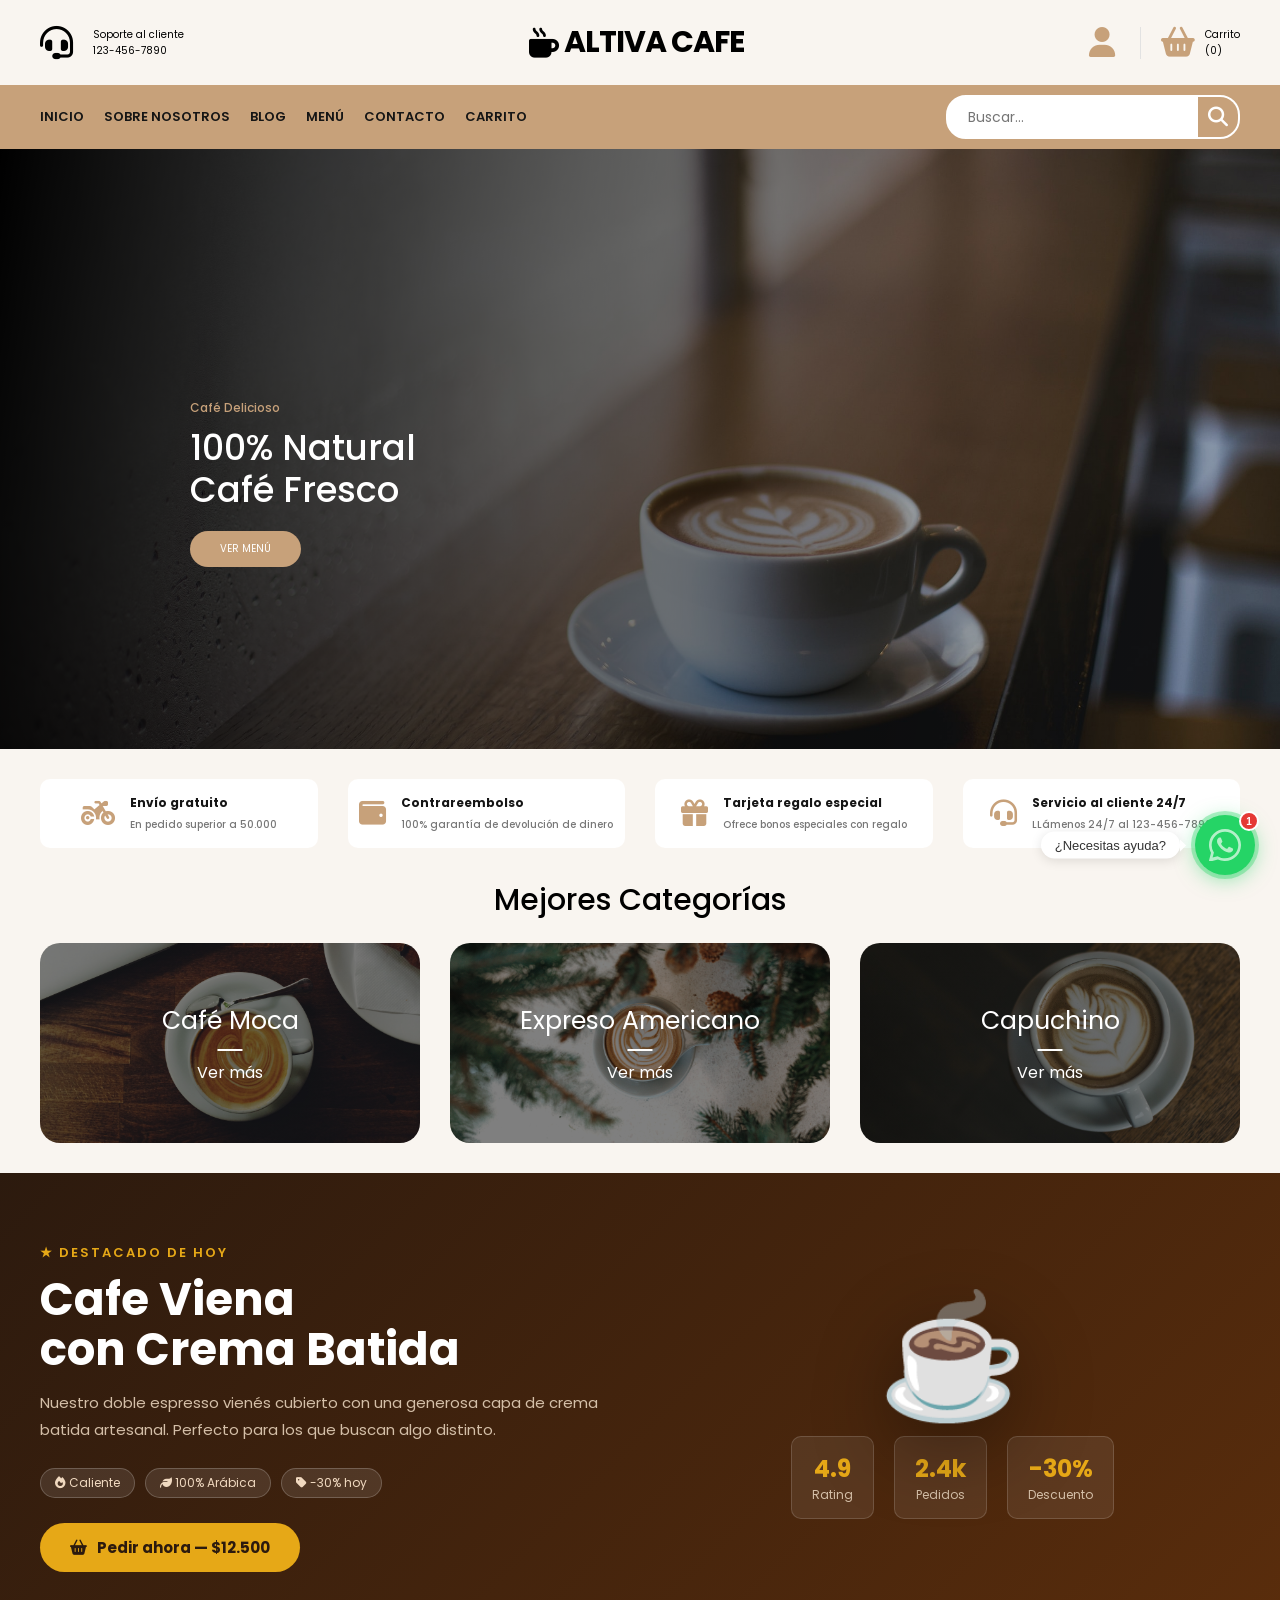
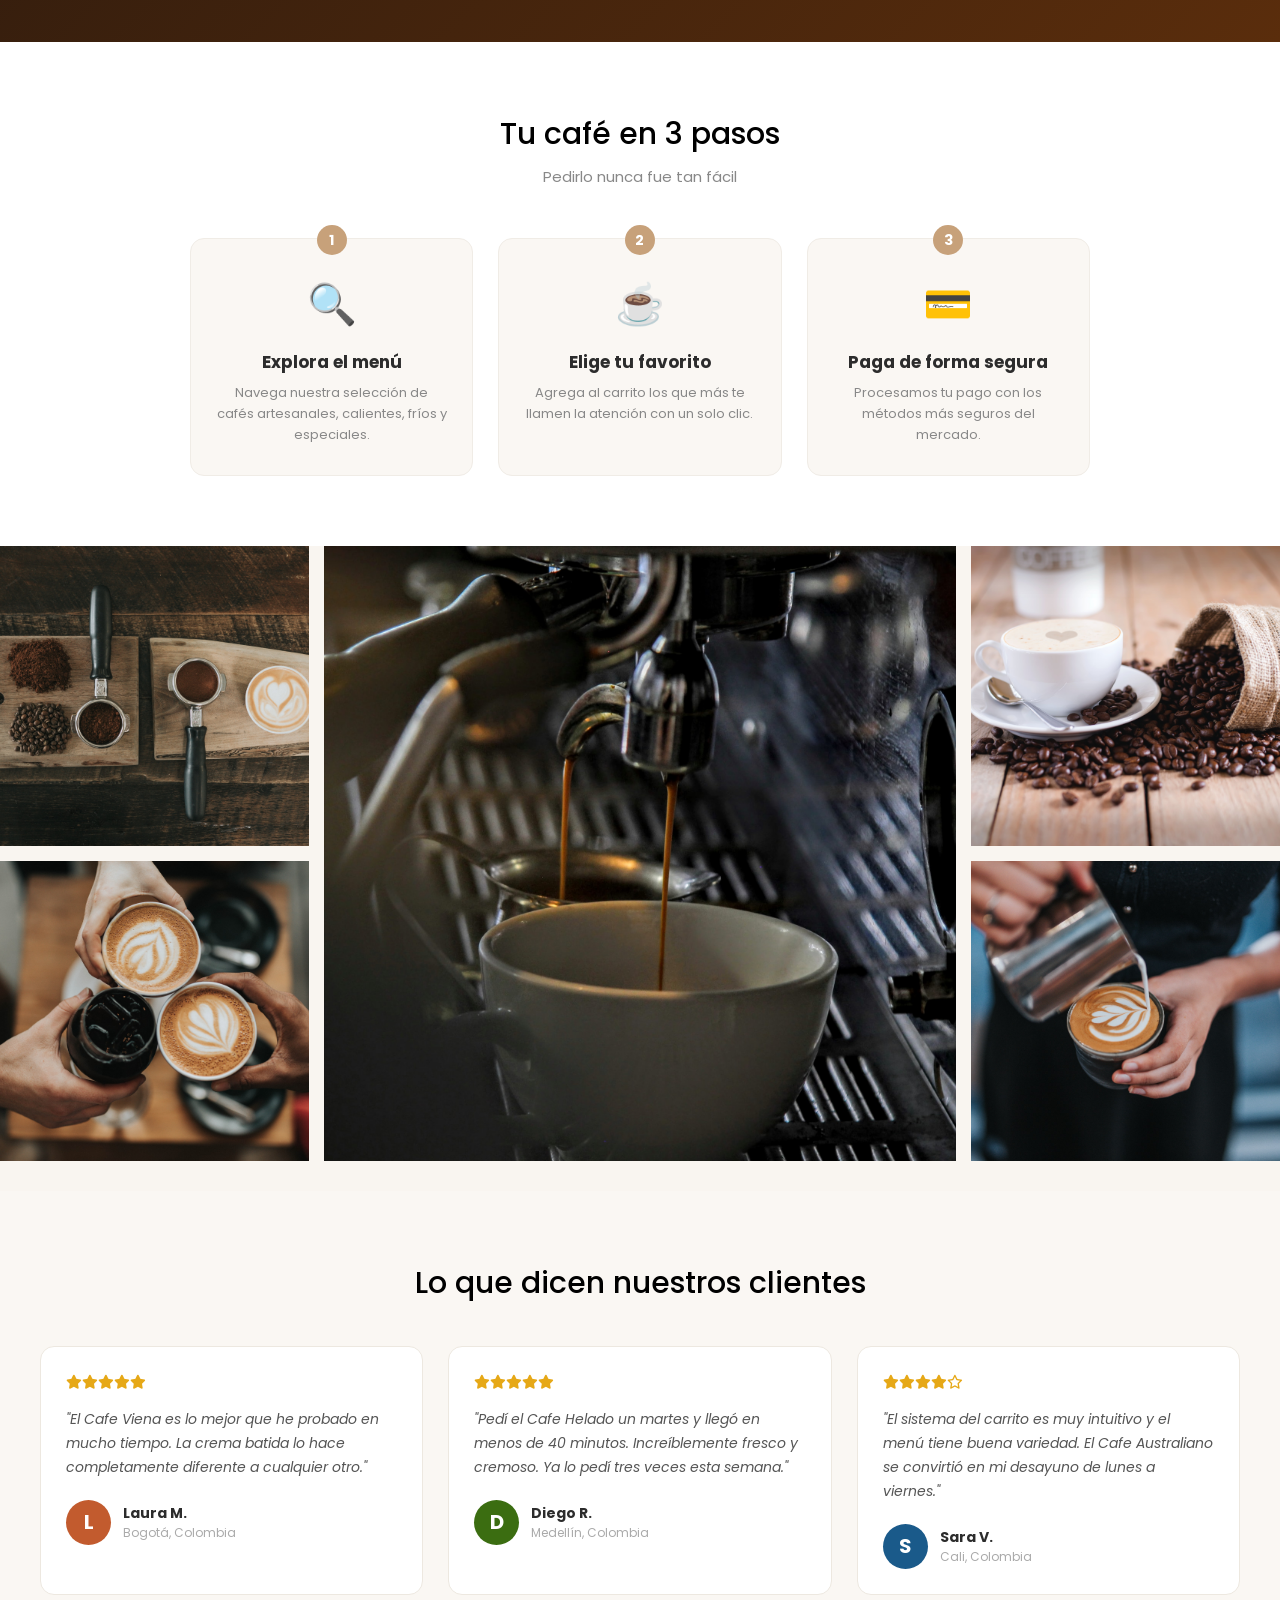
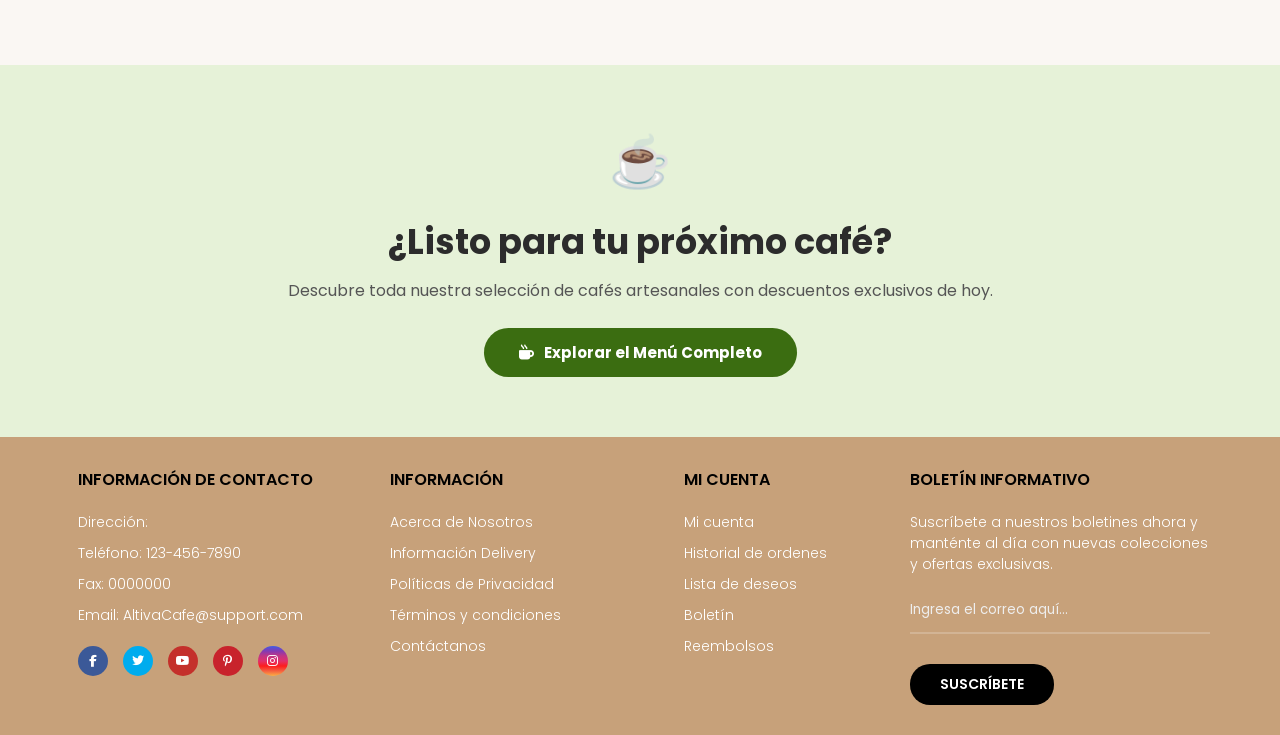
==== index.html @ f385867f "A" ====
<!DOCTYPE html>
<html lang="en">
	<head>
		<meta charset="UTF-8" />
		<meta http-equiv="X-UA-Compatible" content="IE=edge" />
		<meta name="viewport" content="width=device-width, initial-scale=1.0" />
		<title>Altiva Cafe</title>
		<link rel="stylesheet" href="styles.css" />
		<link rel="stylesheet" href="whatsapp-chat.css" />
		<link rel="stylesheet" href="https://cdnjs.cloudflare.com/ajax/libs/font-awesome/6.7.2/css/all.min.css" integrity="sha512-Evv84Mr4kqVGRNSgIGL/F/aIDqQb7xQ2vcrdIwxfjThSH8CSR7PBEakCr51Ck+w+/U6swU2Im1vVX0SVk9ABhg==" crossorigin="anonymous" referrerpolicy="no-referrer" />
		<style>
			.cafe-del-dia { padding: 7rem 0; background: linear-gradient(135deg, #2c1a0e 0%, #5a2d0c 100%); color: #fff; overflow: hidden; }
			.cafe-del-dia .container { display: grid; grid-template-columns: 1fr 1fr; gap: 5rem; align-items: center; }
			.cdd-texto h2 { font-size: 1.3rem; font-weight: 600; color: #e6a817; text-transform: uppercase; letter-spacing: 2px; margin-bottom: 1.2rem; }
			.cdd-texto h1 { font-size: 4.5rem; font-weight: 700; line-height: 1.1; margin-bottom: 1.5rem; color: #fff; }
			.cdd-texto p { font-size: 1.5rem; color: #d4bfa8; line-height: 1.8; margin-bottom: 2.5rem; }
			.cdd-tags { display: flex; gap: 1rem; flex-wrap: wrap; margin-bottom: 2.5rem; }
			.cdd-tag { background-color: rgba(255,255,255,0.1); color: #f0d9c0; border: 1px solid rgba(255,255,255,0.2); border-radius: 9999px; padding: 0.5rem 1.4rem; font-size: 1.2rem; }
			.cdd-btn { display: inline-flex; align-items: center; gap: 1rem; background-color: #e6a817; color: #2c1a0e; text-decoration: none; padding: 1.3rem 3rem; border-radius: 9999px; font-size: 1.5rem; font-weight: 700; transition: background-color 0.2s, transform 0.2s; }
			.cdd-btn:hover { background-color: #f0c040; transform: translateY(-2px); }
			.cdd-visual { display: flex; flex-direction: column; align-items: center; gap: 2rem; }
			.cdd-emoji-grande { font-size: 12rem; line-height: 1; filter: drop-shadow(0 20px 40px rgba(0,0,0,0.4)); animation: flotando 3s ease-in-out infinite; }
			@keyframes flotando { 0%, 100% { transform: translateY(0); } 50% { transform: translateY(-12px); } }
			.cdd-stats { display: flex; gap: 2rem; }
			.cdd-stat { text-align: center; background: rgba(255,255,255,0.08); border: 1px solid rgba(255,255,255,0.15); border-radius: 1rem; padding: 1.4rem 2rem; }
			.cdd-stat .numero { display: block; font-size: 2.4rem; font-weight: 700; color: #e6a817; }
			.cdd-stat .etiqueta { font-size: 1.2rem; color: #d4bfa8; }

			/* ===== CÓMO FUNCIONA ===== */
			.como-funciona { padding: 7rem 0; background-color: #fff; }
			.como-funciona .heading-1 { text-align: center; margin-bottom: 0.8rem; }
			.como-funciona .subtitulo { text-align: center; font-size: 1.5rem; color: #888; margin-bottom: 5rem; }
			.pasos-grid {
				display: grid;
				grid-template-columns: repeat(3, 1fr);
				gap: 2.5rem;
				max-width: 900px;
				margin: 0 auto;
			}
			.paso-card { text-align: center; padding: 3.5rem 2.5rem 3rem; border-radius: 1.4rem; border: 1px solid #f0ece6; background: #faf7f3; position: relative; transition: box-shadow 0.2s, transform 0.2s; }
			.paso-card:hover { box-shadow: 0 8px 30px rgba(0,0,0,0.07); transform: translateY(-4px); }
			.paso-numero { position: absolute; top: -1.4rem; left: 50%; transform: translateX(-50%); background-color: var(--primary-color); color: #fff; width: 3rem; height: 3rem; border-radius: 50%; display: flex; align-items: center; justify-content: center; font-size: 1.4rem; font-weight: 700; }
			.paso-icono { font-size: 4rem; margin-bottom: 1.5rem; display: block; }
			.paso-card h3 { font-size: 1.7rem; font-weight: 700; color: #2c2c2c; margin-bottom: 0.8rem; }
			.paso-card p { font-size: 1.3rem; color: #888; line-height: 1.6; }

			.testimonios { padding: 7rem 0; background-color: #faf7f3; }
			.testimonios .heading-1 { text-align: center; margin-bottom: 4rem; }
			.testimonios-grid { display: grid; grid-template-columns: repeat(3, 1fr); gap: 2.5rem; }
			.testimonio-card { background: #fff; border-radius: 1.4rem; padding: 2.5rem; border: 1px solid #ede8e0; transition: box-shadow 0.2s; }
			.testimonio-card:hover { box-shadow: 0 6px 24px rgba(0,0,0,0.07); }
			.testimonio-stars { color: #e6a817; font-size: 1.4rem; margin-bottom: 1.5rem; }
			.testimonio-texto { font-size: 1.4rem; color: #555; line-height: 1.7; margin-bottom: 2rem; font-style: italic; }
			.testimonio-autor { display: flex; align-items: center; gap: 1.2rem; }
			.autor-avatar { width: 4.5rem; height: 4.5rem; border-radius: 50%; display: flex; align-items: center; justify-content: center; font-size: 2rem; font-weight: 700; color: #fff; }
			.avatar-a { background-color: #c25b2e; }
			.avatar-b { background-color: #3b6d11; }
			.avatar-c { background-color: #1a5a8a; }
			.autor-info .nombre { font-size: 1.4rem; font-weight: 700; color: #2c2c2c; }
			.autor-info .ciudad { font-size: 1.2rem; color: #aaa; }

			.banner-promo { padding: 6rem 0; background-color: #e6f2d8; text-align: center; }
			.banner-promo .emoji-grande { font-size: 5rem; display: block; margin-bottom: 1.5rem; }
			.banner-promo h2 { font-size: 3.5rem; font-weight: 700; color: #2c2c2c; margin-bottom: 1rem; }
			.banner-promo p { font-size: 1.6rem; color: #555; margin-bottom: 2.5rem; }
			.banner-promo a { display: inline-flex; align-items: center; gap: 1rem; background-color: #3b6d11; color: #fff; text-decoration: none; padding: 1.3rem 3.5rem; border-radius: 9999px; font-size: 1.5rem; font-weight: 700; transition: background-color 0.2s, transform 0.2s; }
			.banner-promo a:hover { background-color: #27500a; transform: translateY(-2px); }

			@media (max-width: 900px) {
				.cafe-del-dia .container { grid-template-columns: 1fr; text-align: center; }
				.cdd-tags { justify-content: center; }
				.cdd-visual { display: none; }
				.pasos-grid { grid-template-columns: 1fr; max-width: 420px; }
				.testimonios-grid { grid-template-columns: 1fr; }
			}
			@media (max-width: 600px) {
				.pasos-grid { grid-template-columns: 1fr; }
			}
		</style>
	</head>
	<body>
		<header>
			<div class="container-hero">
				<div class="container hero">
					<div class="customer-support">
						<i class="fa-solid fa-headset"></i>
						<div class="content-customer-support">
							<span class="text">Soporte al cliente</span>
							<span class="number">123-456-7890</span>
						</div>
					</div>
					<div class="container-logo">
						<i class="fa-solid fa-mug-hot"></i>
						<h1 class="logo"><a href="index.html">Altiva Cafe</a></h1>
					</div>
					<div class="container-user" onclick="window.location.href='carrito.html'" style="cursor:pointer;">
						<i class="fa-solid fa-user"></i>
						<i class="fa-solid fa-basket-shopping"></i>
						<div class="content-shopping-cart">
							<span class="text">Carrito</span>
							<span class="number" id="contador-header">(0)</span>
						</div>
					</div>
				</div>
			</div>
			<div class="container-navbar">
				<nav class="navbar container">
					<i class="fa-solid fa-bars"></i>
					<ul class="menu">
						<li><a href="index.html">Inicio</a></li>
						<li><a href="sobre-nosotros.html">Sobre Nosotros</a></li>
						<li><a href="blog.html">Blog</a></li>
						<li><a href="menu.html">Men&#250;</a></li>
						<li><a href="contacto.html">Contacto</a></li>
						<li><a href="carrito.html">Carrito</a></li>
					</ul>
					<form class="search-form">
						<input type="search" placeholder="Buscar..." />
						<button class="btn-search" type="button">
							<i class="fa-solid fa-magnifying-glass"></i>
						</button>
					</form>
				</nav>
			</div>
		</header>

		<section class="banner">
			<div class="content-banner">
				<p>Caf&#233; Delicioso</p>
				<h2>100% Natural <br />Caf&#233; Fresco</h2>
				<a href="menu.html">Ver Men&#250;</a>
			</div>
		</section>

		<main class="main-content">
			<section class="container container-features">
				<div class="card-feature">
					<i class="fa-solid fa-motorcycle"></i>
					<div class="feature-content"><span>Env&#237;o gratuito</span><p>En pedido superior a 50.000</p></div>
				</div>
				<div class="card-feature">
					<i class="fa-solid fa-wallet"></i>
					<div class="feature-content"><span>Contrareembolso</span><p>100% garant&#237;a de devoluci&#243;n de dinero</p></div>
				</div>
				<div class="card-feature">
					<i class="fa-solid fa-gift"></i>
					<div class="feature-content"><span>Tarjeta regalo especial</span><p>Ofrece bonos especiales con regalo</p></div>
				</div>
				<div class="card-feature">
					<i class="fa-solid fa-headset"></i>
					<div class="feature-content"><span>Servicio al cliente 24/7</span><p>LL&#225;menos 24/7 al 123-456-7890</p></div>
				</div>
			</section>

			<section class="container top-categories">
				<h1 class="heading-1">Mejores Categor&#237;as</h1>
				<div class="container-categories">
					<div class="card-category category-moca"><p>Caf&#233; moca</p><span>Ver m&#225;s</span></div>
					<div class="card-category category-expreso"><p>Expreso Americano</p><span>Ver m&#225;s</span></div>
					<div class="card-category category-capuchino"><p>Capuchino</p><span>Ver m&#225;s</span></div>
				</div>
			</section>

			<section class="cafe-del-dia">
				<div class="container">
					<div class="cdd-texto">
						<h2>&#9733; Destacado de hoy</h2>
						<h1>Cafe Viena<br />con Crema Batida</h1>
						<p>Nuestro doble espresso vien&#233;s cubierto con una generosa capa de crema batida artesanal. Perfecto para los que buscan algo distinto.</p>
						<div class="cdd-tags">
							<span class="cdd-tag"><i class="fa-solid fa-fire"></i> Caliente</span>
							<span class="cdd-tag"><i class="fa-solid fa-leaf"></i> 100% Ar&#225;bica</span>
							<span class="cdd-tag"><i class="fa-solid fa-tag"></i> -30% hoy</span>
						</div>
						<a href="menu.html" class="cdd-btn">
							<i class="fa-solid fa-basket-shopping"></i>
							Pedir ahora &#8212; $12.500
						</a>
					</div>
					<div class="cdd-visual">
						<div class="cdd-emoji-grande">&#9749;</div>
						<div class="cdd-stats">
							<div class="cdd-stat"><span class="numero">4.9</span><span class="etiqueta">Rating</span></div>
							<div class="cdd-stat"><span class="numero">2.4k</span><span class="etiqueta">Pedidos</span></div>
							<div class="cdd-stat"><span class="numero">-30%</span><span class="etiqueta">Descuento</span></div>
						</div>
					</div>
				</div>
			</section>

			<section class="como-funciona">
				<div class="container">
					<h1 class="heading-1">Tu caf&#233; en 3 pasos</h1>
					<p class="subtitulo">Pedirlo nunca fue tan f&#225;cil</p>
					<div class="pasos-grid">
						<div class="paso-card">
							<span class="paso-numero">1</span>
							<span class="paso-icono">&#128269;</span>
							<h3>Explora el men&#250;</h3>
							<p>Navega nuestra selecci&#243;n de caf&#233;s artesanales, calientes, fr&#237;os y especiales.</p>
						</div>
						<div class="paso-card">
							<span class="paso-numero">2</span>
							<span class="paso-icono">&#9749;</span>
							<h3>Elige tu favorito</h3>
							<p>Agrega al carrito los que m&#225;s te llamen la atenci&#243;n con un solo clic.</p>
						</div>
						<div class="paso-card">
							<span class="paso-numero">3</span>
							<span class="paso-icono">&#128179;</span>
							<h3>Paga de forma segura</h3>
							<p>Procesamos tu pago con los m&#233;todos m&#225;s seguros del mercado.</p>
						</div>
					</div>
				</div>
			</section>

			<section class="gallery">
				<img src="img/gallery1.jpg" alt="Gallery Img1" class="gallery-img-1"
				/><img src="img/gallery2.jpg" alt="Gallery Img2" class="gallery-img-2"
				/><img src="img/gallery3.jpg" alt="Gallery Img3" class="gallery-img-3"
				/><img src="img/gallery4.jpg" alt="Gallery Img4" class="gallery-img-4"
				/><img src="img/gallery5.jpg" alt="Gallery Img5" class="gallery-img-5" />
			</section>

			<section class="testimonios">
				<div class="container">
					<h1 class="heading-1">Lo que dicen nuestros clientes</h1>
					<div class="testimonios-grid">
						<div class="testimonio-card">
							<div class="testimonio-stars">
								<i class="fa-solid fa-star"></i><i class="fa-solid fa-star"></i><i class="fa-solid fa-star"></i><i class="fa-solid fa-star"></i><i class="fa-solid fa-star"></i>
							</div>
							<p class="testimonio-texto">"El Cafe Viena es lo mejor que he probado en mucho tiempo. La crema batida lo hace completamente diferente a cualquier otro."</p>
							<div class="testimonio-autor">
								<div class="autor-avatar avatar-a">L</div>
								<div class="autor-info"><div class="nombre">Laura M.</div><div class="ciudad">Bogot&#225;, Colombia</div></div>
							</div>
						</div>
						<div class="testimonio-card">
							<div class="testimonio-stars">
								<i class="fa-solid fa-star"></i><i class="fa-solid fa-star"></i><i class="fa-solid fa-star"></i><i class="fa-solid fa-star"></i><i class="fa-solid fa-star"></i>
							</div>
							<p class="testimonio-texto">"Ped&#237; el Cafe Helado un martes y lleg&#243; en menos de 40 minutos. Incre&#237;blemente fresco y cremoso. Ya lo ped&#237; tres veces esta semana."</p>
							<div class="testimonio-autor">
								<div class="autor-avatar avatar-b">D</div>
								<div class="autor-info"><div class="nombre">Diego R.</div><div class="ciudad">Medell&#237;n, Colombia</div></div>
							</div>
						</div>
						<div class="testimonio-card">
							<div class="testimonio-stars">
								<i class="fa-solid fa-star"></i><i class="fa-solid fa-star"></i><i class="fa-solid fa-star"></i><i class="fa-solid fa-star"></i><i class="fa-regular fa-star"></i>
							</div>
							<p class="testimonio-texto">"El sistema del carrito es muy intuitivo y el men&#250; tiene buena variedad. El Cafe Australiano se convirti&#243; en mi desayuno de lunes a viernes."</p>
							<div class="testimonio-autor">
								<div class="autor-avatar avatar-c">S</div>
								<div class="autor-info"><div class="nombre">Sara V.</div><div class="ciudad">Cali, Colombia</div></div>
							</div>
						</div>
					</div>
				</div>
			</section>

			<section class="banner-promo">
				<div class="container">
					<span class="emoji-grande">&#9749;</span>
					<h2>&#191;Listo para tu pr&#243;ximo caf&#233;?</h2>
					<p>Descubre toda nuestra selecci&#243;n de caf&#233;s artesanales con descuentos exclusivos de hoy.</p>
					<a href="menu.html">
						<i class="fa-solid fa-mug-hot"></i>
						Explorar el Men&#250; Completo
					</a>
				</div>
			</section>
		</main>

		<footer class="footer">
			<div class="container container-footer">
				<div class="menu-footer">
					<div class="contact-info">
						<p class="title-footer">Informaci&#243;n de Contacto</p>
						<ul>
							<li>Direcci&#243;n:</li>
							<li>Tel&#233;fono: 123-456-7890</li>
							<li>Fax: 0000000</li>
							<li>Email: AltivaCafe@support.com</li>
						</ul>
						<div class="social-icons">
							<span class="facebook"><i class="fa-brands fa-facebook-f"></i></span>
							<span class="twitter"><i class="fa-brands fa-twitter"></i></span>
							<span class="youtube"><i class="fa-brands fa-youtube"></i></span>
							<span class="pinterest"><i class="fa-brands fa-pinterest-p"></i></span>
							<span class="instagram"><i class="fa-brands fa-instagram"></i></span>
						</div>
					</div>
					<div class="information">
						<p class="title-footer">Informaci&#243;n</p>
						<ul>
							<li><a href="sobre-nosotros.html">Acerca de Nosotros</a></li>
							<li><a href="contacto.html">Informaci&#243;n Delivery</a></li>
							<li><a href="#">Pol&#237;ticas de Privacidad</a></li>
							<li><a href="#">T&#233;rminos y condiciones</a></li>
							<li><a href="contacto.html">Cont&#225;ctanos</a></li>
						</ul>
					</div>
					<div class="my-account">
						<p class="title-footer">Mi cuenta</p>
						<ul>
							<li><a href="#">Mi cuenta</a></li>
							<li><a href="#">Historial de ordenes</a></li>
							<li><a href="#">Lista de deseos</a></li>
							<li><a href="blog.html">Bolet&#237;n</a></li>
							<li><a href="#">Reembolsos</a></li>
						</ul>
					</div>
					<div class="newsletter">
						<p class="title-footer">Bolet&#237;n informativo</p>
						<div class="content">
							<p>Suscr&#237;bete a nuestros boletines ahora y mant&#233;nte al d&#237;a con nuevas colecciones y ofertas exclusivas.</p>
							<input type="email" placeholder="Ingresa el correo aqu&#237;...">
							<button>Suscr&#237;bete</button>
						</div>
					</div>
				</div>
			</div>
		</footer>

		<script src="carrito.js"></script>
<script src="whatsapp-chat.js"></script>
	</body>
</html>
---- styles.css ----
@import url('https://fonts.googleapis.com/css2?family=Poppins:wght@300;400;500;600;700&display=swap');

:root {
	--primary-color: #c7a17a;
	--background-color: #f9f5f0;
	--dark-color: #151515;
}

html {
	font-size: 62.5%;
	font-family: 'Poppins', sans-serif;
}

* {
	margin: 0;
	padding: 0;
	box-sizing: border-box;
}

/* ********************************** */
/*             UTILIDADES             */
/* ********************************** */
.container {
	max-width: 120rem;
	margin: 0 auto;
}

.heading-1 {
	text-align: center;
	font-weight: 500;
	font-size: 3rem;
}

/* ********************************** */
/*               HEADER               */
/* ********************************** */
.container-hero {
	background-color: var(--background-color);
}

.hero {
	display: flex;
	justify-content: space-between;
	align-items: center;
	padding: 2rem 0;
}

.customer-support {
	display: flex;
	align-items: center;
	gap: 2rem;
}

.customer-support i {
	font-size: 3.3rem;
}

.content-customer-support {
	display: flex;
	flex-direction: column;
}

.container-logo {
	display: flex;
	align-items: center;
	gap: 0.5rem;
}

.container-logo i {
	font-size: 3rem;
}

.container-logo h1 a {
	text-decoration: none;
	color: #000;
	font-size: 3rem;
	text-transform: uppercase;
	letter-spacing: -1px;
}

.container-user {
	display: flex;
	gap: 1rem;
	cursor: pointer;
}

.container-user .fa-user {
	font-size: 3rem;
	color: var(--primary-color);
	padding-right: 2.5rem;
	border-right: 1px solid #e2e2e2;
}

.container-user .fa-basket-shopping {
	font-size: 3rem;
	color: var(--primary-color);
	padding-left: 1rem;
}

.content-shopping-cart {
	display: flex;
	flex-direction: column;
}

/* ************* NAVBAR ************* */
.container-navbar {
	background-color: var(--primary-color);
}

.navbar {
	display: flex;
	justify-content: space-between;
	align-items: center;
	padding: 1rem 0;
}

.navbar .fa-bars {
	display: none;
}

.menu {
	display: flex;
	gap: 2rem;
}

.menu li {
	list-style: none;
}

.menu a {
	text-decoration: none;
	font-size: 1.3rem;
	color: var(--dark-color);
	font-weight: 600;
	text-transform: uppercase;
	position: relative;
}

.menu a::after {
	content: '';
	width: 1.5rem;
	height: 1px;
	background-color: #fff;
	position: absolute;
	bottom: -3px;
	left: 50%;
	transform: translate(-50%, 50%);
	opacity: 0;
	transition: all 0.3s ease;
}

.menu a:hover::after {
	opacity: 1;
}

.menu a:hover {
	color: #fff;
}

.search-form {
	position: relative;
	display: flex;
	align-items: center;
	border: 2px solid #fff;
	border-radius: 2rem;
	background-color: #fff;
	height: 4.4rem;
	overflow: hidden;
}

.search-form input {
	outline: none;
	font-family: inherit;
	border: none;
	width: 25rem;
	font-size: 1.4rem;
	padding: 0 2rem;
	color: #777;
	cursor: pointer;
}

.search-form input::-webkit-search-cancel-button {
	appearance: none;
}

.search-form .btn-search {
	border: none;
	background-color: var(--primary-color);
	display: flex;
	align-items: center;
	justify-content: center;
	height: 100%;
	padding: 1rem;
}

.btn-search i {
	font-size: 2rem;
	color: #fff;
}

/* ********************************** */
/*               BANNER               */
/* ********************************** */
.banner {
	background-image: linear-gradient(100deg, #000000, #00000020),
		url('img/banner.jpg');
	height: 60rem;
	background-size: cover;
	background-position: center;
}

.content-banner {
	max-width: 90rem;
	margin: 0 auto;
	padding: 25rem 0;
}

.content-banner p {
	color: var(--primary-color);
	font-size: 1.2rem;
	margin-bottom: 1rem;
	font-weight: 500;
}

.content-banner h2 {
	color: #fff;
	font-size: 3.5rem;
	font-weight: 500;
	line-height: 1.2;
}

.content-banner a {
	margin-top: 2rem;
	text-decoration: none;
	color: #fff;
	background-color: var(--primary-color);
	display: inline-block;
	padding: 1rem 3rem;
	text-transform: uppercase;
	border-radius: 3rem;
}

/* ********************************** */
/*            MAIN CONTENT            */
/* ********************************** */
.main-content {
	background-color: var(--background-color);
}

/* ********************************** */
/*              FEATURES              */
/* ********************************** */
.container-features {
	display: grid;
	grid-template-columns: repeat(4, 1fr);
	gap: 3rem;
	padding: 3rem 0;
}

.card-feature {
	display: flex;
	align-items: center;
	justify-content: center;
	gap: 1.5rem;

	background-color: #fff;
	border-radius: 1rem;
	padding: 1.5rem 0;
}

.card-feature i {
	font-size: 2.7rem;
	color: var(--primary-color);
}

.feature-content {
	display: flex;
	flex-direction: column;
	gap: 0.5rem;
}

.feature-content span {
	font-weight: 700;
	font-size: 1.2rem;
	color: var(--dark-color);
}

.feature-content p {
	color: #777;
	font-weight: 500;
}

/* ********************************** */
/*             CATEGORIES             */
/* ********************************** */

.top-categories {
	display: flex;
	flex-direction: column;
	gap: 2rem;
	margin-bottom: 3rem;
}

.container-categories {
	display: grid;
	grid-template-columns: repeat(3, 1fr);
	gap: 3rem;
}

.card-category {
	height: 20rem;
	display: flex;
	flex-direction: column;
	align-items: center;
	justify-content: center;
	border-radius: 2rem;
	gap: 2rem;
}

.category-moca {
	background-image: linear-gradient(#00000080, #00000080),
		url('img/moca-category.jpg');
	background-size: cover;
	background-position: bottom;
	background-repeat: no-repeat;
}

.category-capuchino {
	background-image: linear-gradient(#00000080, #00000080),
		url('img/capuchino-category.jpg');
	background-size: cover;
	background-position: center;
	background-repeat: no-repeat;
}

.category-expreso {
	background-image: linear-gradient(#00000080, #00000080),
		url('img/expreso-category.jpg');
	background-size: cover;
	background-position: center;
	background-repeat: no-repeat;
}

.card-category p {
	font-size: 2.5rem;
	color: #fff;
	text-transform: capitalize;
	position: relative;
}

.card-category p::after {
	content: '';
	width: 2.5rem;
	height: 2px;
	background-color: #fff;
	position: absolute;
	bottom: -1rem;
	left: 50%;
	transform: translate(-50%, 50%);
}

.card-category span {
	font-size: 1.6rem;
	color: #fff;
	cursor: pointer;
}

.card-category span:hover {
	color: var(--primary-color);
}

/* ********************************** */
/*            TOP PRODUCTS            */
/* ********************************** */
.top-products {
	display: flex;
	flex-direction: column;
	gap: 2rem;
	margin-bottom: 3rem;
}

.container-options {
	display: flex;
	justify-content: center;
	gap: 2rem;
	margin-bottom: 1rem;
}

.container-options span {
	color: #777;
	background-color: #fff;
	padding: 0.7rem 3rem;
	font-size: 1.4rem;
	text-transform: capitalize;
	border-radius: 2rem;
	cursor: pointer;
}

.container-options span:hover {
	background-color: var(--primary-color);
	color: #fff;
}

.container-options span.active {
	background-color: var(--primary-color);
	color: #fff;
}

/* Products */
.container-products {
	display: grid;
	grid-template-columns: repeat(auto-fit, minmax(20rem, 1fr));
	gap: 3rem;
}

.card-product {
	background-color: #fff;
	padding: 2rem 3rem;
	border-radius: 0.5rem;
	cursor: pointer;
	box-shadow: 0 0 2px rgba(0, 0, 0, 0.1);
}

.container-img {
	position: relative;
}

.container-img img {
	width: 100%;
}

.container-img .discount {
	position: absolute;
	left: 0;
	background-color: var(--primary-color);
	color: #fff;
	padding: 2px 1.2rem;
	border-radius: 1rem;
	font-size: 1.2rem;
}

.card-product:hover .discount {
	background-color: #000;
}

.button-group {
	display: flex;
	flex-direction: column;
	gap: 1rem;

	position: absolute;
	top: 0;
	right: -3rem;
	z-index: -1;
	transition: all 0.4s ease;
}

.button-group span {
	border: 1px solid var(--primary-color);
	padding: 0.8rem;

	display: flex;
	align-items: center;
	justify-content: center;
	border-radius: 50%;
	cursor: pointer;
	transition: all 0.4s ease;
}

.button-group span:hover {
	background-color: var(--primary-color);
}

.button-group span i {
	font-size: 1.5rem;
	color: var(--primary-color);
}

.button-group span:hover i {
	color: #fff;
}

.card-product:hover .button-group {
	z-index: 0;
	right: -1rem;
}

.content-card-product {
	display: grid;
	justify-items: center;
	grid-template-columns: 1fr 1fr;
	grid-template-rows: repeat(4, min-content);
	row-gap: 1rem;
}

.stars {
	grid-row: 1/2;
	grid-column: 1/-1;
}

.stars i {
	font-size: 1.3rem;
	color: var(--primary-color);
}

.content-card-product h3 {
	grid-row: 2/3;
	grid-column: 1/-1;

	font-weight: 400;
	font-size: 1.6rem;
	margin-bottom: 1rem;
	cursor: pointer;
}

.content-card-product h3:hover {
	color: var(--primary-color);
}

.add-cart {
	justify-self: start;
	border: 2px solid var(--primary-color);
	padding: 1rem;
	border-radius: 50%;
	cursor: pointer;
	transition: all 0.4s ease;

	display: flex;
	align-items: center;
	justify-content: center;
}

.add-cart:hover {
	background-color: var(--primary-color);
}

.add-cart i {
	font-size: 1.5rem;
	color: var(--primary-color);
}

.add-cart:hover i {
	color: #fff;
}

.content-card-product .price {
	justify-self: end;
	align-self: center;

	font-size: 1.7rem;
	font-weight: 600;
}

.content-card-product .price span {
	font-size: 1.5rem;
	font-weight: 400;
	text-decoration: line-through;
	color: #777;
	margin-left: 0.5rem;
}

/* ********************************** */
/*               GALLERY              */
/* ********************************** */
.gallery {
	display: grid;
	grid-template-columns: repeat(4, 1fr);
	grid-template-rows: repeat(2, 30rem);
	gap: 1.5rem;
	margin-bottom: 3rem;
}

.gallery img {
	width: 100%;
	height: 100%;
	object-fit: cover;
}

.gallery-img-3 {
	grid-column: 2/4;
	grid-row: 1/3;
}

/* ********************************** */
/*              SPECIALS              */
/* ********************************** */
.specials {
	display: flex;
	flex-direction: column;
	gap: 2rem;
	margin-bottom: 3rem;
}

/* ********************************** */
/*                BLOGS               */
/* ********************************** */
.blogs {
	display: flex;
	flex-direction: column;
	gap: 2rem;
}

.container-blogs {
	display: grid;
	grid-template-columns: repeat(3, 1fr);
	gap: 3rem;
}

.card-blog {
	display: flex;
	flex-direction: column;
	gap: 2rem;
}

.card-blog .container-img {
	border-radius: 2rem;
	cursor: pointer;
	position: relative;
	overflow: hidden;
}

.button-group-blog {
	position: absolute;
	bottom: 1.5rem;
	right: -2.5rem;

	display: flex;
	gap: 0.7rem;
	z-index: -1;
	transition: all 0.3s ease;
}

.card-blog:hover .button-group-blog {
	z-index: 0;
	right: 1.5rem;
}

.button-group-blog span {
	background-color: #fff;
	padding: 1rem;
	border-radius: 50%;
	transition: all 0.4s ease;

	display: flex;
	align-items: center;
	justify-content: center;
}

.button-group-blog span i {
	font-size: 1.3rem;
}

.button-group-blog span:hover {
	background-color: var(--primary-color);
}

.button-group-blog span:hover i {
	color: #fff;
}

.content-blog h3 {
	font-size: 1.8rem;
	margin-bottom: 1.7rem;
	color: var(--dark-color);
	font-weight: 500;
}

.content-blog h3:hover {
	color: var(--primary-color);
	cursor: pointer;
}

.content-blog p {
	margin-top: 1rem;
	font-size: 1.4rem;
	color: #777;
}

.content-blog span {
	color: var(--primary-color);
	font-size: 1.3rem;
}

.btn-read-more {
	padding: 1rem 3rem;
	background-color: var(--primary-color);
	color: #fff;
	text-transform: uppercase;
	font-size: 1.4rem;
	border-radius: 2rem;
	margin: 3rem 0 5rem;
	display: inline-block;
	cursor: pointer;
}

.btn-read-more:hover {
	background-color: var(--dark-color);
}

/* ********************************** */
/*               FOOTER               */
/* ********************************** */

.footer {
	background-color: var(--primary-color);
}

.container-footer {
	display: flex;
	flex-direction: column;
	gap: 4rem;
	padding: 3rem;
}

.menu-footer {
	display: grid;
	grid-template-columns: repeat(3, 1fr) 30rem;
	gap: 3rem;
	justify-items: center;
}

.title-footer {
	font-weight: 600;
	font-size: 1.6rem;
	text-transform: uppercase;
}

.contact-info,
.information,
.my-account,
.newsletter {
	display: flex;
	flex-direction: column;
	gap: 2rem;
}

.contact-info ul,
.information ul,
.my-account ul {
	display: flex;
	flex-direction: column;
	gap: 1rem;
}

.contact-info ul li,
.information ul li,
.my-account ul li {
	list-style: none;
	color: #fff;
	font-size: 1.4rem;
	font-weight: 300;
}

.information ul li a,
.my-account ul li a {
	text-decoration: none;
	color: #fff;
	font-weight: 300;
}

.information ul li a:hover,
.my-account ul li a:hover {
	color: var(--dark-color);
}

.social-icons {
	display: flex;
	gap: 1.5rem;
}

.social-icons span {
	border-radius: 50%;
	width: 3rem;
	height: 3rem;

	display: flex;
	align-items: center;
	justify-content: center;
}

.social-icons span i {
	color: #fff;
	font-size: 1.2rem;
}

.facebook {
	background-color: #3b5998;
}

.twitter {
	background-color: #00acee;
}

.youtube {
	background-color: #c4302b;
}

.pinterest {
	background-color: #c8232c;
}

.instagram {
	background: linear-gradient(
		#405de6,
		#833ab4,
		#c13584,
		#e1306c,
		#fd1d1d,
		#f56040,
		#fcaf45
	);
}

.content p {
	font-size: 1.4rem;
	color: #fff;
	font-weight: 300;
}

.content input {
	outline: none;
	background: none;
	border: none;
	border-bottom: 2px solid #d2b495;
	cursor: pointer;
	padding: 0.5rem 0 1.2rem;
	color: var(--dark-color);
	display: block;
	margin-bottom: 3rem;
	margin-top: 2rem;
	width: 100%;
	font-family: inherit;
}

.content input::-webkit-input-placeholder {
	color: #eee;
}

.content button {
	border: none;
	background-color: #000;
	color: #fff;
	text-transform: uppercase;
	padding: 1rem 3rem;
	border-radius: 2rem;
	font-size: 1.4rem;
	font-family: inherit;
	cursor: pointer;
	font-weight: 600;
}

.content button:hover {
	background-color: var(--background-color);
	color: var(--primary-color);
}

.copyright {
	display: flex;
	justify-content: space-between;
	padding-top: 2rem;

	border-top: 1px solid #d2b495;
}

.copyright p {
	font-weight: 400;
	font-size: 1.6rem;
}

/* ********************************** */
/*       MEDIA QUERIES -- 768px       */
/* ********************************** */
@media (max-width: 768px) {
	html {
		font-size: 55%;
	}

	.hero {
		padding: 2rem;
	}

	.customer-support {
		display: none;
	}

	.content-shopping-cart {
		display: none;
	}

	.navbar {
		padding: 1rem 2rem;
	}

	.navbar .fa-bars {
		display: block;
		color: #fff;
		font-size: 3rem;
	}

	.menu {
		display: none;
	}

	.content-banner {
		max-width: 50rem;
		margin: 0 auto;
		padding: 25rem 0;
	}

	.container-features {
		grid-template-columns: repeat(2, 1fr);
		padding: 3rem 2rem;
	}

	.card-feature {
		padding: 2rem;
	}

	.heading-1 {
		font-size: 2.4rem;
	}

	.card-category {
		height: 12rem;
	}

	.card-category p {
		font-size: 2rem;
		text-align: center;
		line-height: 1;
	}

	.card-category span {
		font-size: 1.4rem;
	}

	.container-options {
		align-items: center;
	}

	.container-options span {
		text-align: center;
		padding: 1rem 2rem;
	}

	.container-products {
		grid-template-columns: repeat(auto-fit, minmax(28rem, 1fr));
	}

	.gallery {
		grid-template-rows: repeat(2, 15rem);
	}

	.container-blogs {
		overflow: hidden;
		grid-template-columns: 1fr 1fr;

		height: 52rem;
	}

	.menu-footer {
		grid-template-columns: repeat(2, 1fr);
	}

	.copyright {
		flex-direction: column;
		justify-content: center;
		align-items: center;
		gap: 1.5rem;
	}
}

/* ********************************** */
/*       MEDIA QUERIES -- 468px       */
/* ********************************** */
@media (max-width: 468px) {
	html {
		font-size: 42.5%;
	}

	.content-banner {
		max-width: 50rem;
		padding: 22rem 0;
	}

	.heading-1 {
		font-size: 2.8rem;
	}

	.card-feature {
		flex-direction: column;
		border-radius: 2rem;
	}

	.feature-content {
		align-items: center;
	}

	.feature-content p {
		font-size: 1.4rem;
		text-align: center;
	}

	.feature-content span {
		font-size: 1.6rem;
		text-align: center;
	}

	.container-options span {
		font-size: 1.8rem;
		padding: 1rem 1.5rem;
		font-weight: 500;
	}

	.container-products {
		grid-template-columns: repeat(auto-fit, minmax(25rem, 1fr));
		gap: 1rem;
	}

	.container-img .discount {
		font-size: 2rem;
	}

	.content-card-product h3 {
		font-size: 2.2rem;
	}

	.gallery {
		grid-template-rows: repeat(2, 20rem);
	}

	.blogs {
		padding: 2rem;
	}

	.container-blogs {
		grid-template-columns: 1fr;
		height: 75rem;
	}

	.content-blog h3 {
		font-size: 2.4rem;
	}

	.content-blog span {
		font-size: 1.8rem;
	}

	.content-blog p {
		font-size: 2.2rem;
	}

	.btn-read-more{
		font-size: 1.8rem;
	}

	.contact-info ul,
	.information ul,
	.my-account ul{
		display: none;
	}

	.contact-info {
		align-items: center;
	}

	.menu-footer{
		grid-template-columns: 1fr;
	}

	.content p{
		font-size: 1.6rem;
	}
}
---- whatsapp-chat.css ----
/* ===== WHATSAPP CHAT BUBBLE ===== */

.wa-btn {
	position: fixed;
	bottom: 2.5rem;
	right: 2.5rem;
	z-index: 9999;
	display: flex;
	flex-direction: column;
	align-items: flex-end;
	gap: 1rem;
	font-family: 'Segoe UI', Arial, sans-serif;
}

/* Burbuja flotante principal */
.wa-trigger {
	width: 6rem;
	height: 6rem;
	border-radius: 50%;
	background-color: #25d366;
	border: none;
	cursor: pointer;
	display: flex;
	align-items: center;
	justify-content: center;
	box-shadow: 0 4px 20px rgba(37, 211, 102, 0.5);
	transition: transform 0.2s, box-shadow 0.2s;
	position: relative;
}
.wa-trigger:hover {
	transform: scale(1.08);
	box-shadow: 0 6px 28px rgba(37, 211, 102, 0.65);
}
.wa-trigger svg {
	width: 3.2rem;
	height: 3.2rem;
	fill: #fff;
}

/* Pulso animado */
.wa-trigger::before {
	content: '';
	position: absolute;
	inset: -4px;
	border-radius: 50%;
	background-color: rgba(37, 211, 102, 0.35);
	animation: wa-pulse 2s ease-out infinite;
}
@keyframes wa-pulse {
	0%   { transform: scale(1);   opacity: 0.7; }
	100% { transform: scale(1.5); opacity: 0; }
}

/* Tooltip "¿Necesitas ayuda?" */
.wa-tooltip {
	position: absolute;
	right: 7.5rem;
	bottom: 50%;
	transform: translateY(50%);
	background: #fff;
	color: #333;
	font-size: 1.3rem;
	font-weight: 500;
	padding: 0.6rem 1.4rem;
	border-radius: 9999px;
	box-shadow: 0 2px 12px rgba(0,0,0,0.12);
	white-space: nowrap;
	pointer-events: none;
	opacity: 1;
	transition: opacity 0.3s;
}
.wa-tooltip::after {
	content: '';
	position: absolute;
	right: -6px;
	top: 50%;
	transform: translateY(-50%);
	border: 6px solid transparent;
	border-left-color: #fff;
	border-right: none;
}
.wa-btn.open .wa-tooltip { opacity: 0; }

/* Ventana de chat */
.wa-chat {
	width: 32rem;
	border-radius: 1.6rem;
	overflow: hidden;
	box-shadow: 0 8px 40px rgba(0,0,0,0.18);
	transform-origin: bottom right;
	transform: scale(0.85) translateY(10px);
	opacity: 0;
	pointer-events: none;
	transition: transform 0.28s cubic-bezier(0.34,1.56,0.64,1), opacity 0.22s ease;
}
.wa-btn.open .wa-chat {
	transform: scale(1) translateY(0);
	opacity: 1;
	pointer-events: all;
}

/* Header verde */
.wa-header {
	background: #075e54;
	padding: 1.6rem 1.8rem;
	display: flex;
	align-items: center;
	gap: 1.2rem;
}
.wa-avatar {
	width: 4.4rem;
	height: 4.4rem;
	border-radius: 50%;
	background: #25d366;
	display: flex;
	align-items: center;
	justify-content: center;
	flex-shrink: 0;
}
.wa-avatar svg {
	width: 2.4rem;
	height: 2.4rem;
	fill: #fff;
}
.wa-header-info { flex: 1; }
.wa-header-name {
	font-size: 1.5rem;
	font-weight: 700;
	color: #fff;
	line-height: 1.2;
}
.wa-header-status {
	font-size: 1.2rem;
	color: #a8e6cf;
	display: flex;
	align-items: center;
	gap: 0.4rem;
}
.wa-status-dot {
	width: 0.7rem;
	height: 0.7rem;
	border-radius: 50%;
	background: #25d366;
	display: inline-block;
}
.wa-close {
	background: none;
	border: none;
	cursor: pointer;
	color: rgba(255,255,255,0.7);
	font-size: 2rem;
	line-height: 1;
	padding: 0 0.4rem;
	transition: color 0.15s;
}
.wa-close:hover { color: #fff; }

/* Cuerpo del chat */
.wa-body {
	background: #ece5dd;
	background-image: url("data:image/svg+xml,%3Csvg width='60' height='60' viewBox='0 0 60 60' xmlns='http://www.w3.org/2000/svg'%3E%3Cg fill='none' fill-rule='evenodd'%3E%3Cg fill='%23c8bdb4' fill-opacity='0.18'%3E%3Cpath d='M36 34v-4h-2v4h-4v2h4v4h2v-4h4v-2h-4zm0-30V0h-2v4h-4v2h4v4h2V6h4V4h-4zM6 34v-4H4v4H0v2h4v4h2v-4h4v-2H6zM6 4V0H4v4H0v2h4v4h2V6h4V4H6z'/%3E%3C/g%3E%3C/g%3E%3C/svg%3E");
	padding: 2rem 1.6rem;
	min-height: 18rem;
	display: flex;
	flex-direction: column;
	gap: 1.2rem;
}

/* Burbuja de fecha */
.wa-date-badge {
	text-align: center;
	font-size: 1.1rem;
	color: #6b7c85;
	background: rgba(255,255,255,0.6);
	border-radius: 9999px;
	padding: 0.3rem 1.2rem;
	align-self: center;
}

/* Burbuja de mensaje */
.wa-bubble {
	background: #fff;
	border-radius: 0 1rem 1rem 1rem;
	padding: 1rem 1.4rem 0.6rem;
	max-width: 85%;
	box-shadow: 0 1px 2px rgba(0,0,0,0.1);
	position: relative;
}
.wa-bubble::before {
	content: '';
	position: absolute;
	top: 0;
	left: -8px;
	border: 8px solid transparent;
	border-right-color: #fff;
	border-top-color: #fff;
	border-left: none;
	border-bottom: none;
}
.wa-bubble-sender {
	font-size: 1.2rem;
	font-weight: 700;
	color: #075e54;
	margin-bottom: 0.3rem;
}
.wa-bubble-text {
	font-size: 1.35rem;
	color: #303030;
	line-height: 1.5;
}
.wa-bubble-time {
	font-size: 1.05rem;
	color: #aaa;
	text-align: right;
	margin-top: 0.4rem;
}

/* Typing indicator */
.wa-typing {
	background: #fff;
	border-radius: 0 1rem 1rem 1rem;
	padding: 1rem 1.6rem;
	max-width: 6rem;
	box-shadow: 0 1px 2px rgba(0,0,0,0.1);
	display: flex;
	gap: 0.5rem;
	align-items: center;
}
.wa-typing span {
	width: 0.8rem;
	height: 0.8rem;
	border-radius: 50%;
	background: #aaa;
	animation: wa-typing 1.2s ease-in-out infinite;
}
.wa-typing span:nth-child(2) { animation-delay: 0.2s; }
.wa-typing span:nth-child(3) { animation-delay: 0.4s; }
@keyframes wa-typing {
	0%, 60%, 100% { transform: translateY(0); opacity: 0.4; }
	30%            { transform: translateY(-5px); opacity: 1; }
}

/* Footer con botón */
.wa-footer {
	background: #f0f0f0;
	padding: 1.4rem 1.6rem;
}
.wa-cta {
	display: flex;
	align-items: center;
	justify-content: center;
	gap: 1rem;
	background-color: #25d366;
	color: #fff;
	text-decoration: none;
	border-radius: 9999px;
	padding: 1.1rem 2rem;
	font-size: 1.4rem;
	font-weight: 700;
	transition: background-color 0.2s, transform 0.1s;
	width: 100%;
	box-sizing: border-box;
}
.wa-cta:hover { background-color: #1da851; transform: translateY(-1px); }
.wa-cta svg { width: 2rem; height: 2rem; fill: #fff; flex-shrink: 0; }
.wa-disclaimer {
	text-align: center;
	font-size: 1.1rem;
	color: #aaa;
	margin-top: 0.8rem;
}

/* Notificación roja */
.wa-badge {
	position: absolute;
	top: -4px;
	right: -4px;
	background: #e53935;
	color: #fff;
	font-size: 1rem;
	font-weight: 700;
	width: 2rem;
	height: 2rem;
	border-radius: 50%;
	display: flex;
	align-items: center;
	justify-content: center;
	border: 2px solid #fff;
	animation: wa-badge-pop 0.4s cubic-bezier(0.34,1.56,0.64,1) forwards;
}
@keyframes wa-badge-pop {
	from { transform: scale(0); }
	to   { transform: scale(1); }
}

@media (max-width: 480px) {
	.wa-btn { bottom: 1.5rem; right: 1.5rem; }
	.wa-chat { width: calc(100vw - 3rem); }
	.wa-tooltip { display: none; }
}
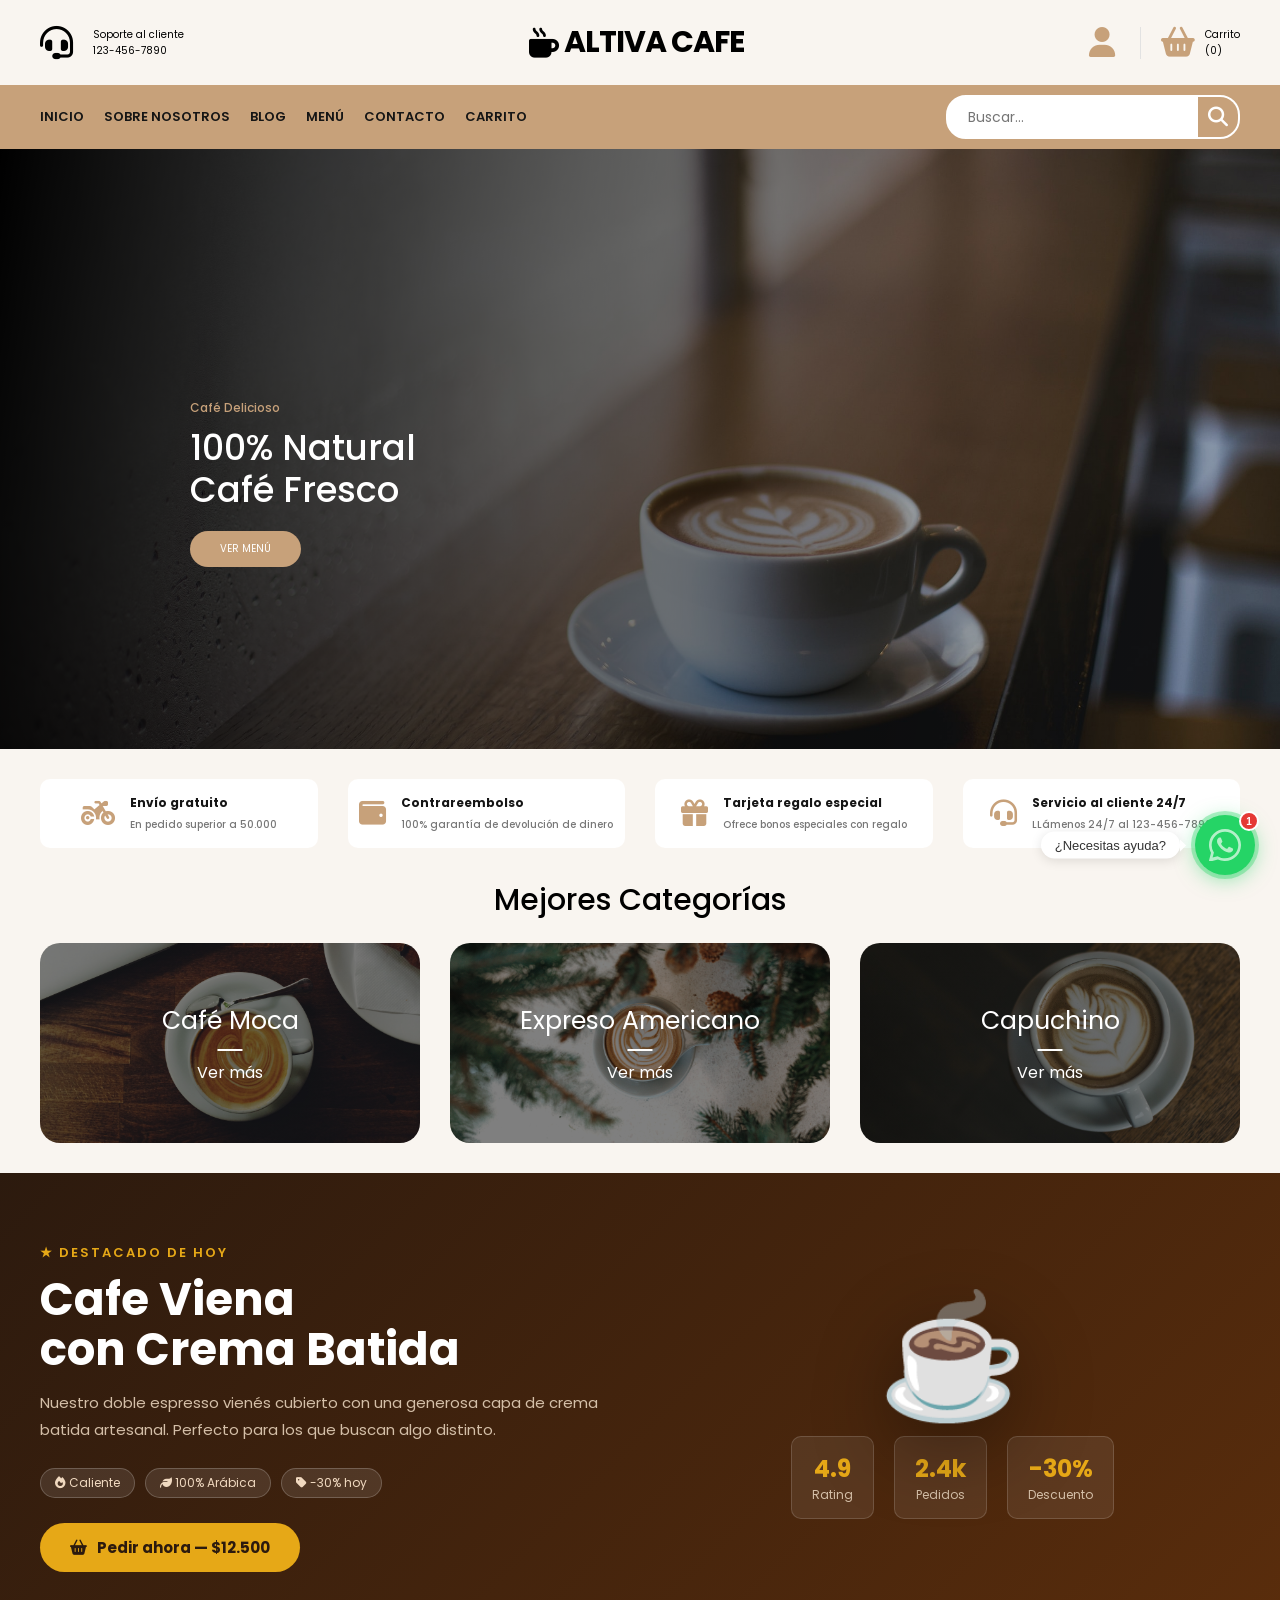
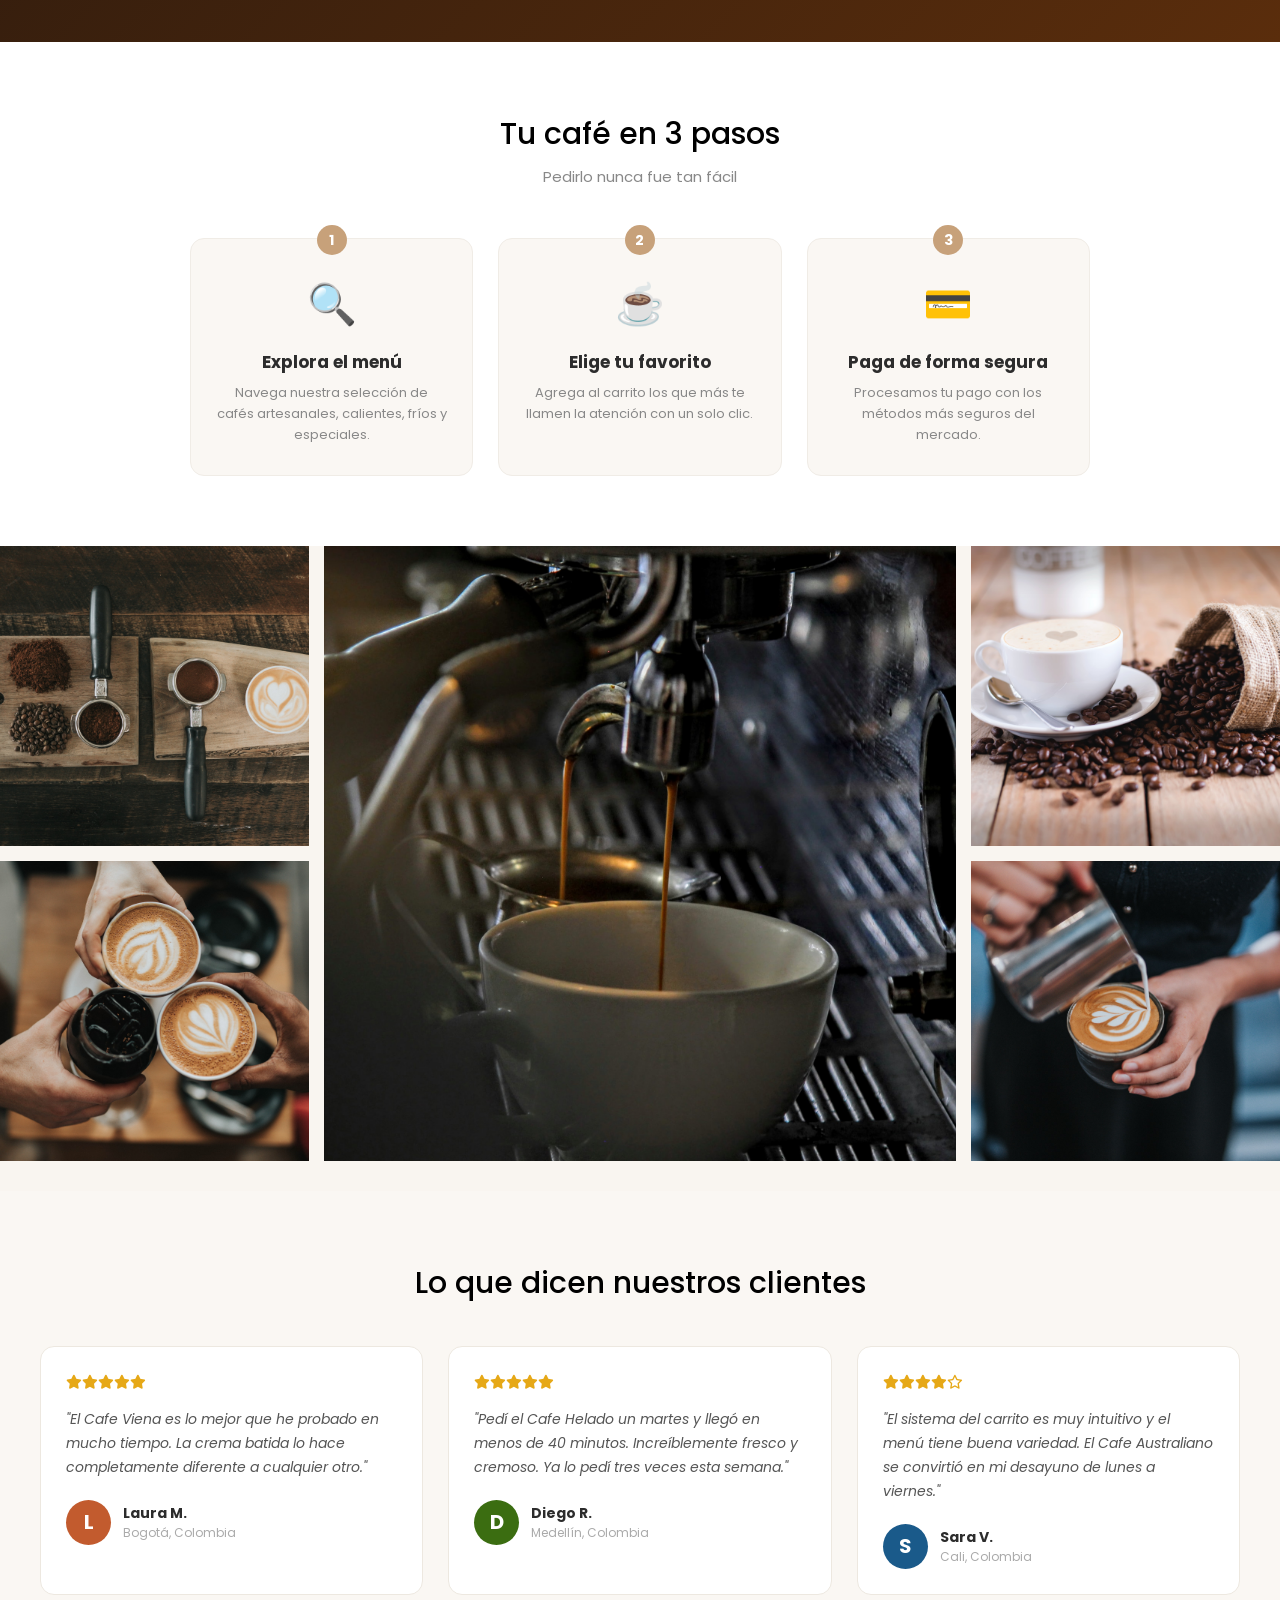
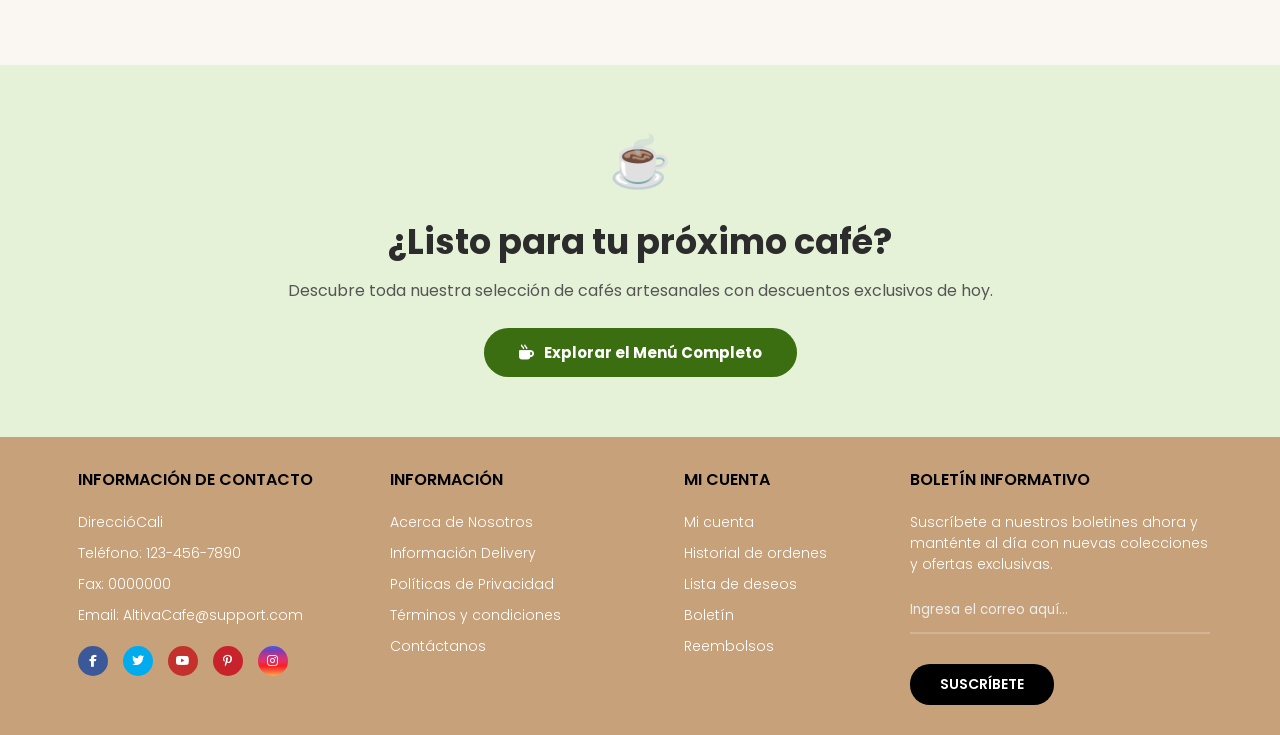
==== commit d5fd604c: "Subir" ====
--- a/index.html
+++ b/index.html
@@ -280,7 +280,7 @@
 					<div class="contact-info">
 						<p class="title-footer">Informaci&#243;n de Contacto</p>
 						<ul>
-							<li>Direcci&#243;n:</li>
+							<li>Direcci&#243;Cali</li>
 							<li>Tel&#233;fono: 123-456-7890</li>
 							<li>Fax: 0000000</li>
 							<li>Email: AltivaCafe@support.com</li>
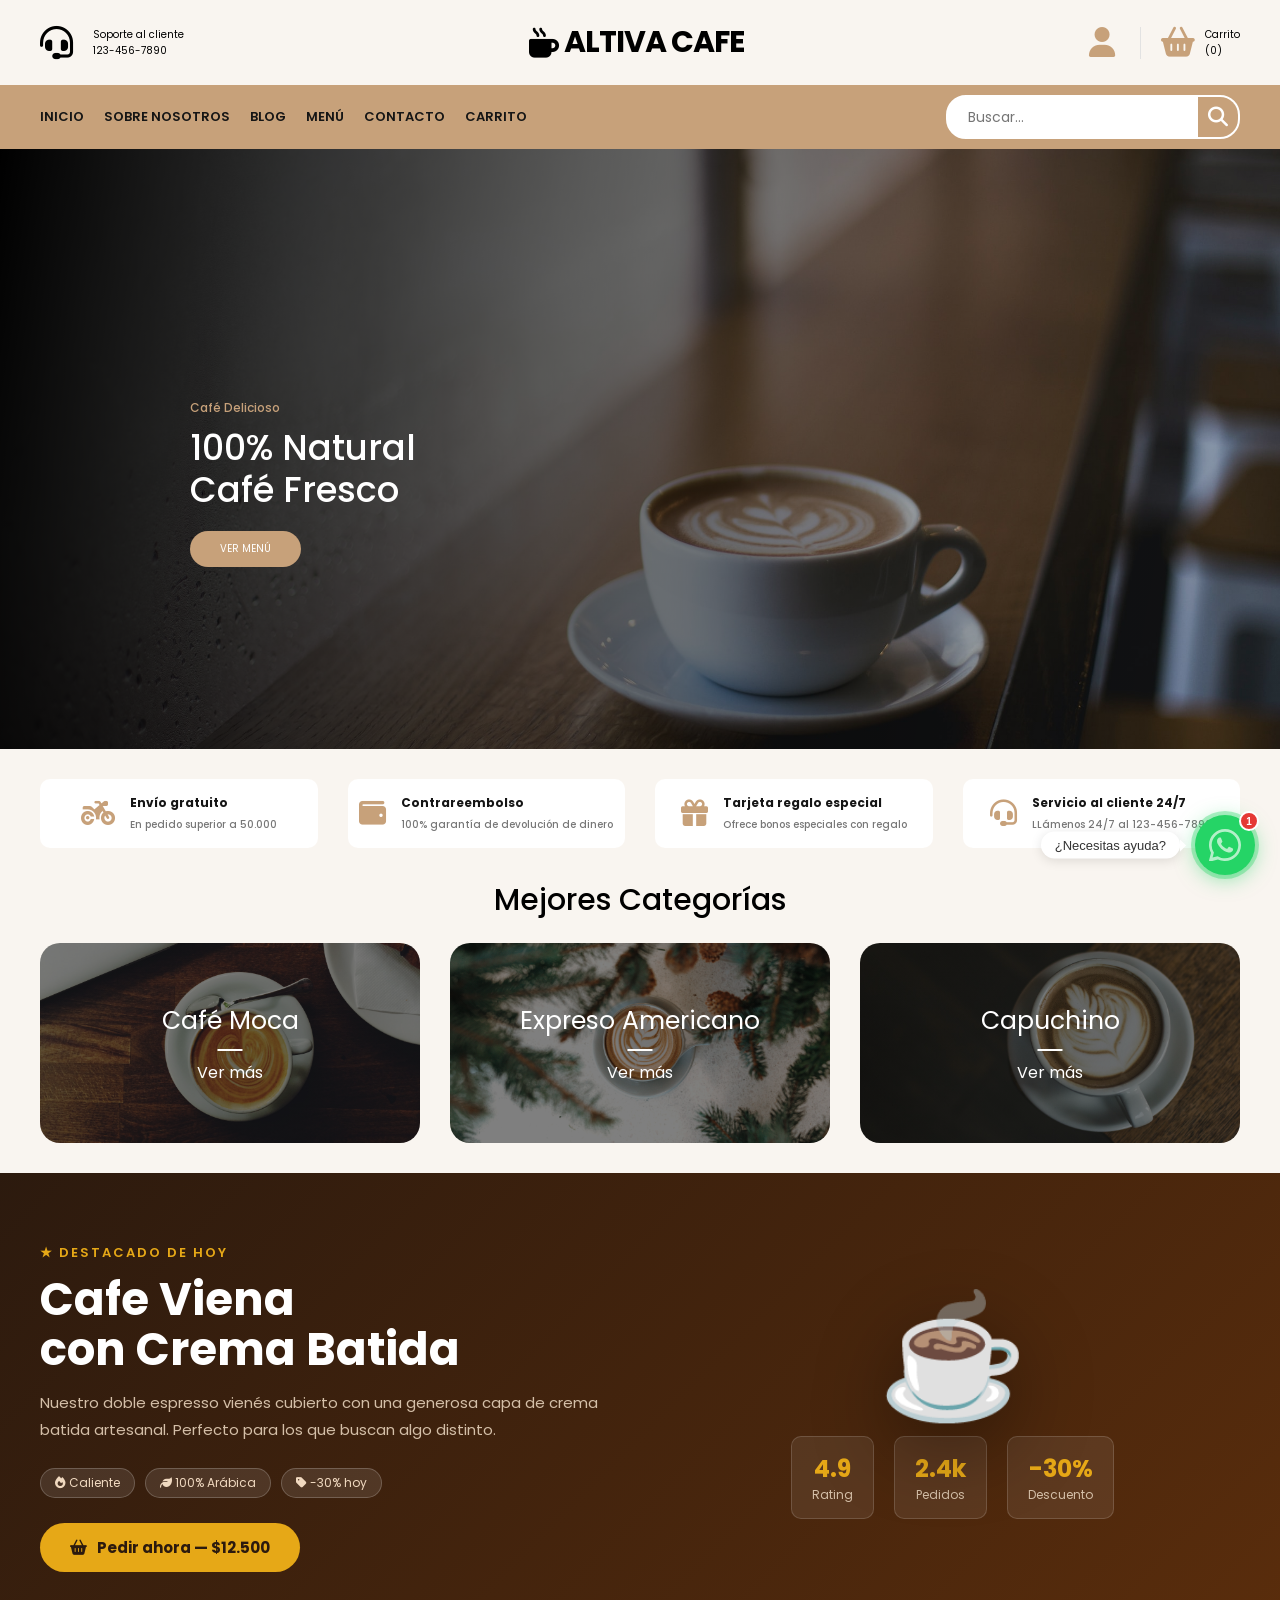
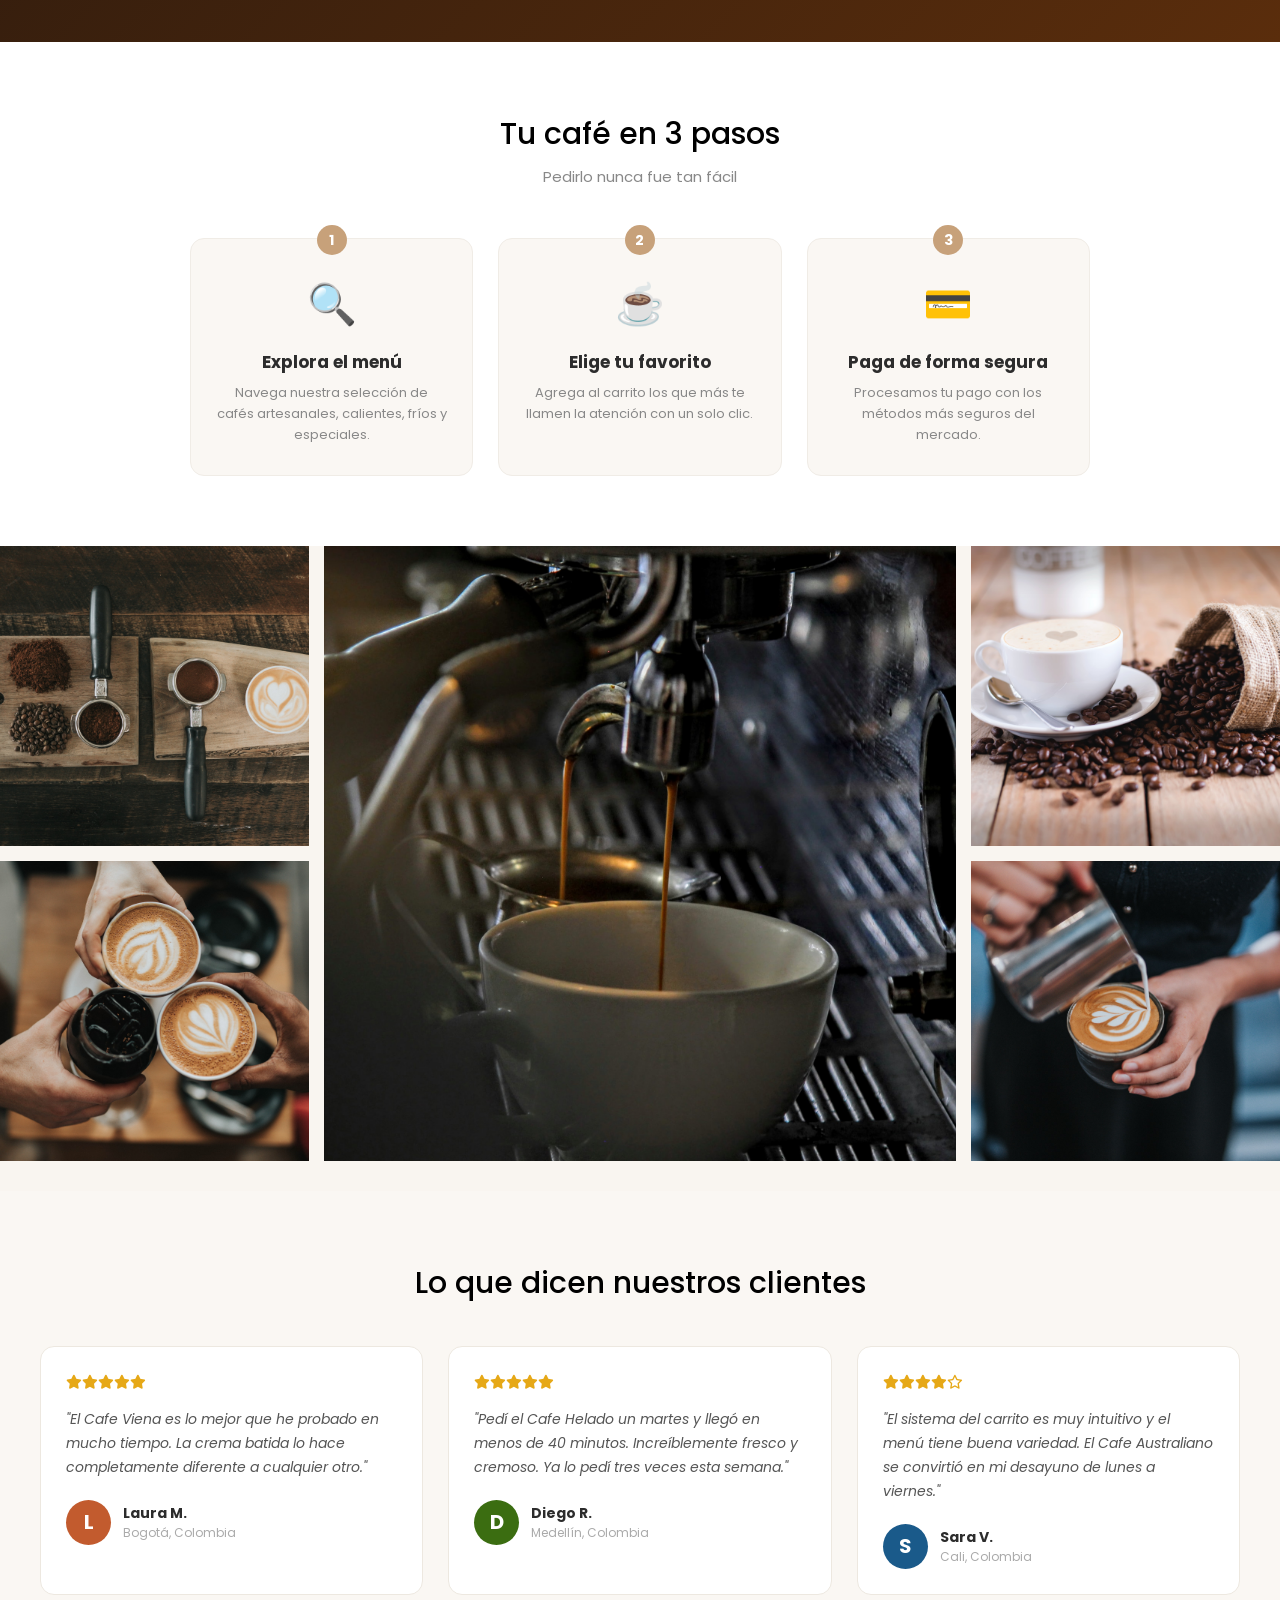
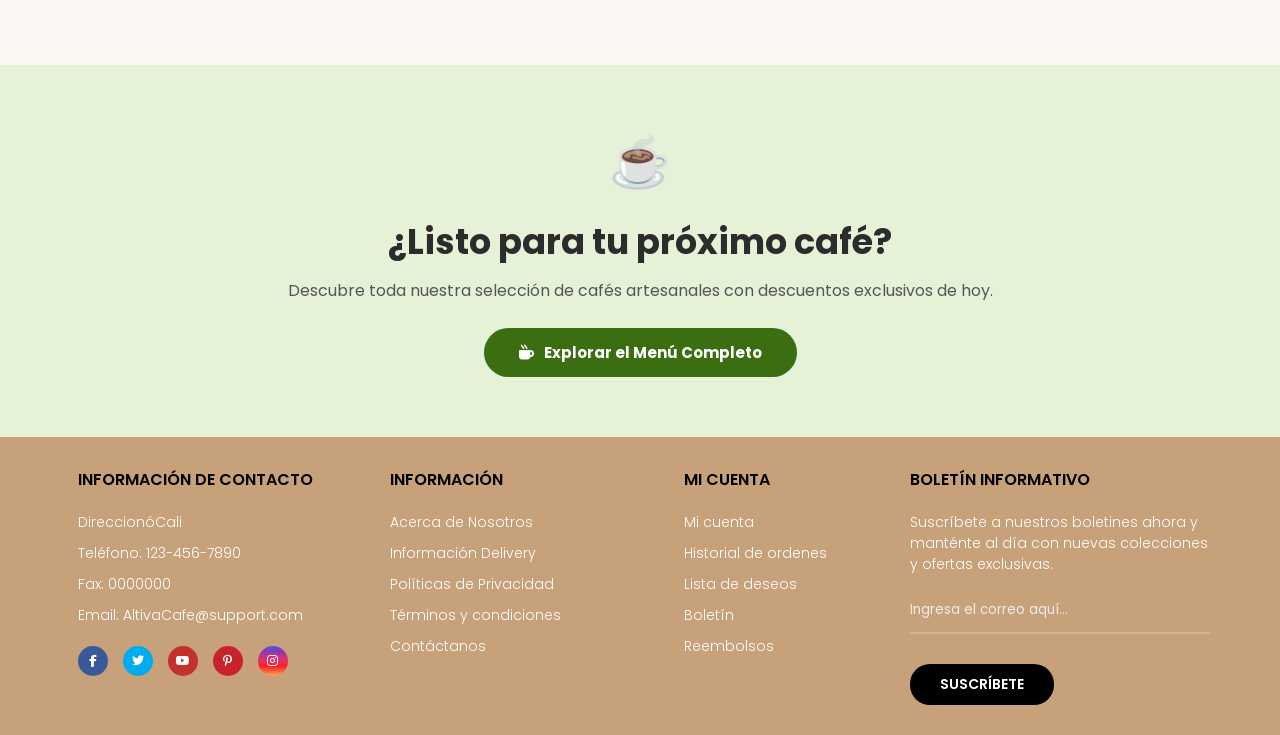
==== commit 088f4bd7: "Subir" ====
--- a/index.html
+++ b/index.html
@@ -280,7 +280,7 @@
 					<div class="contact-info">
 						<p class="title-footer">Informaci&#243;n de Contacto</p>
 						<ul>
-							<li>Direcci&#243;Cali</li>
+							<li>Direccion&#243;Cali</li>
 							<li>Tel&#233;fono: 123-456-7890</li>
 							<li>Fax: 0000000</li>
 							<li>Email: AltivaCafe@support.com</li>
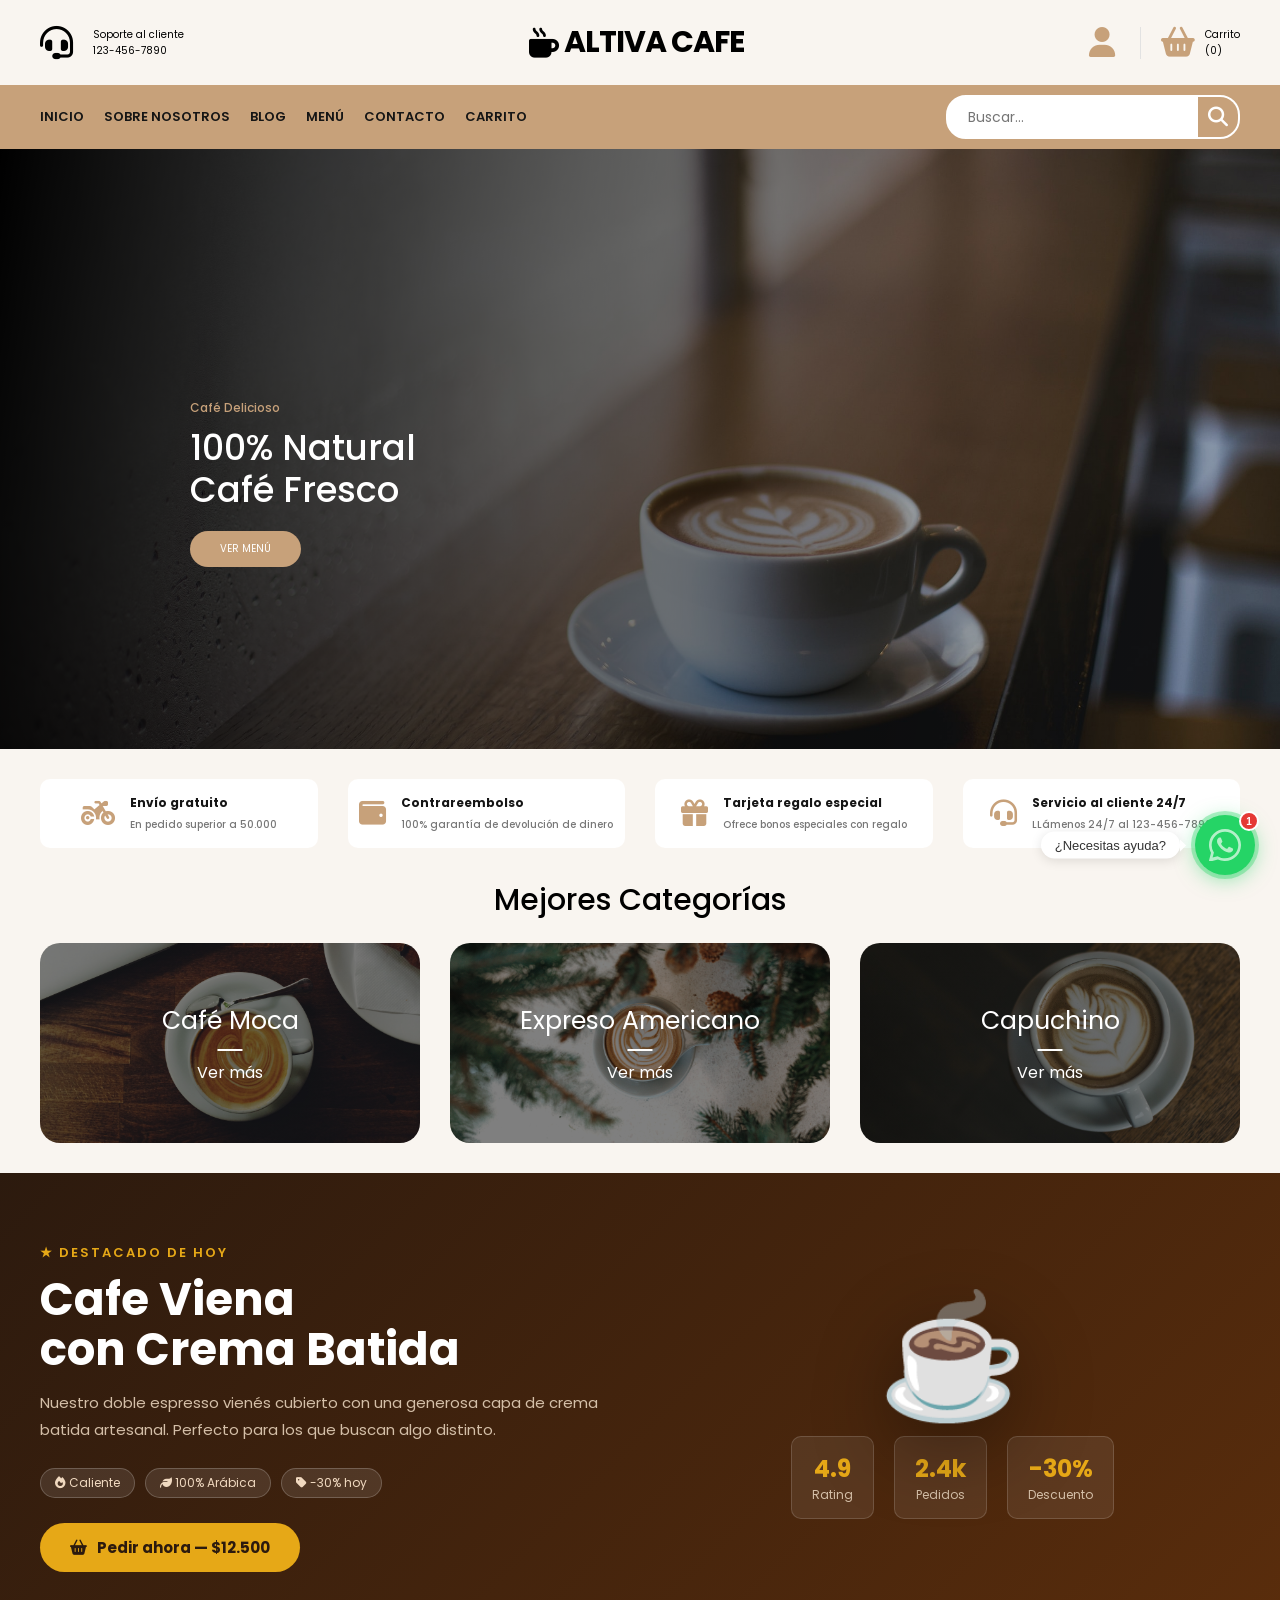
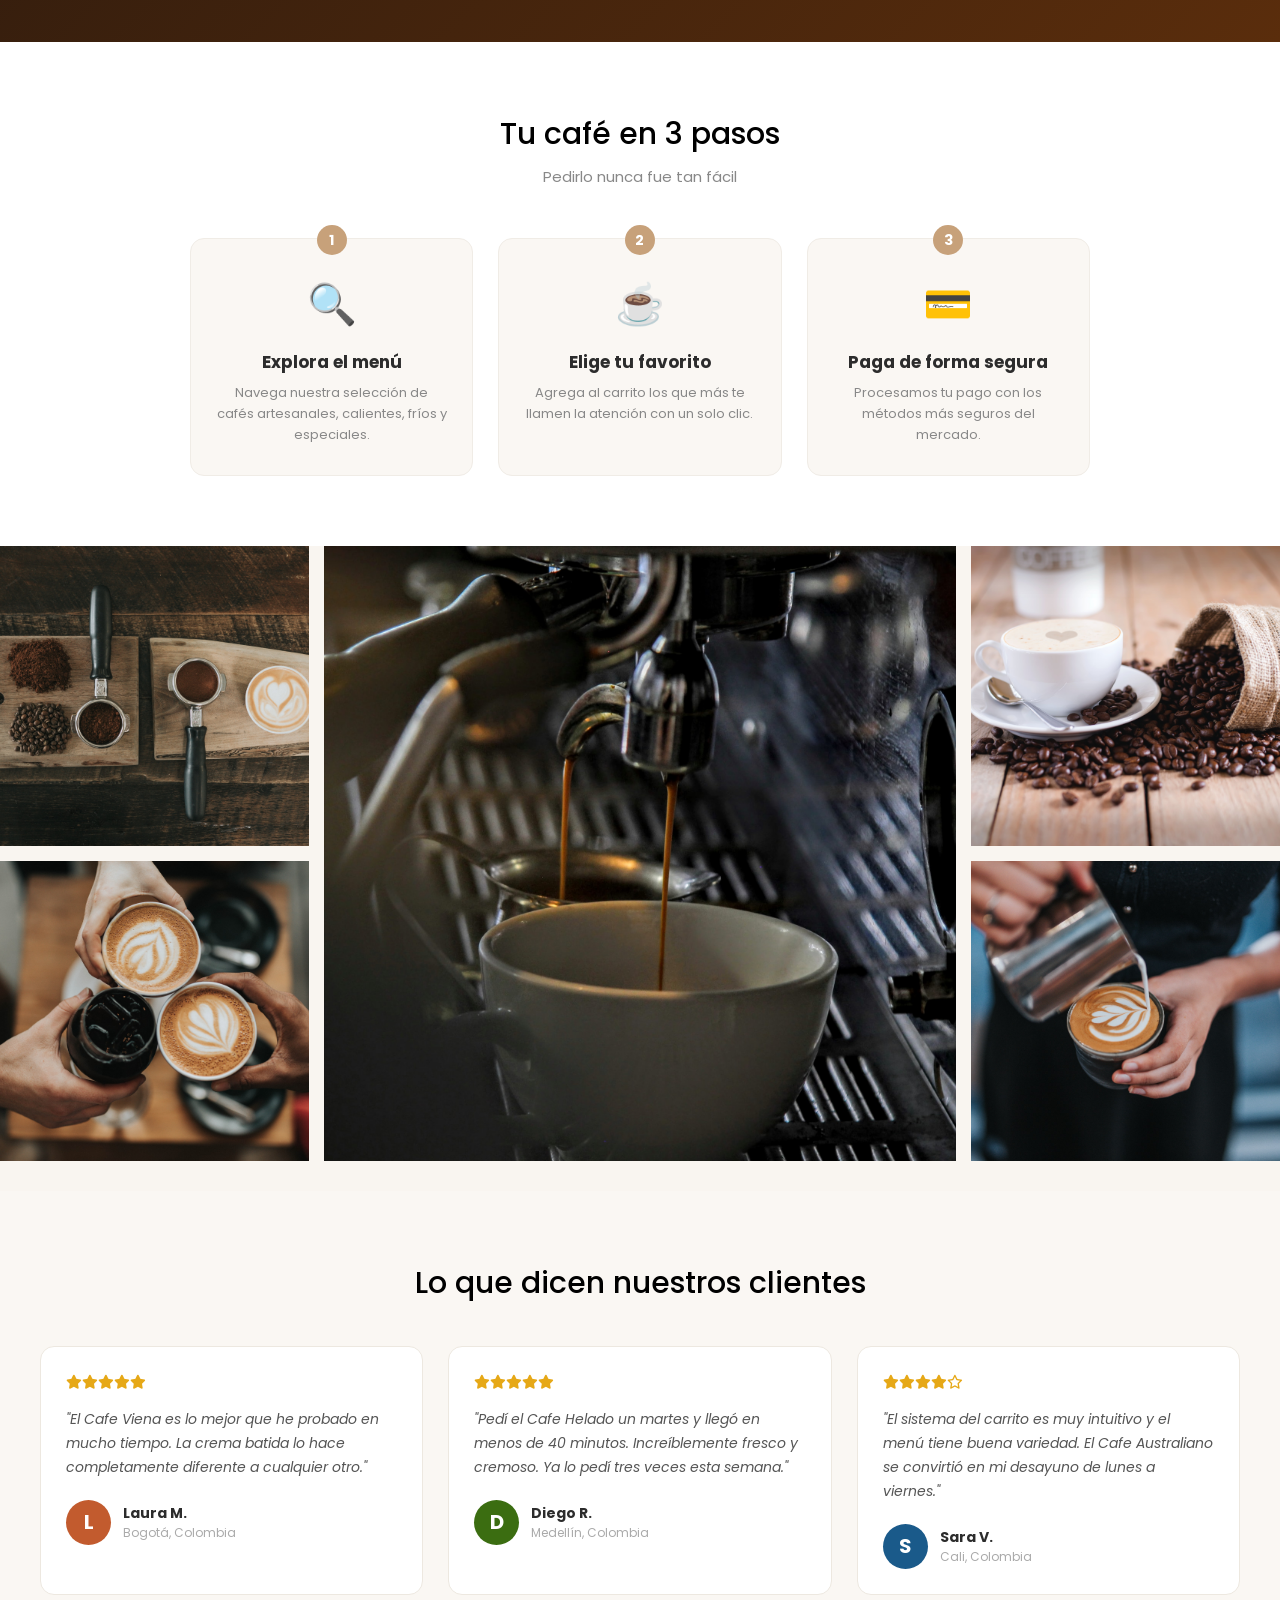
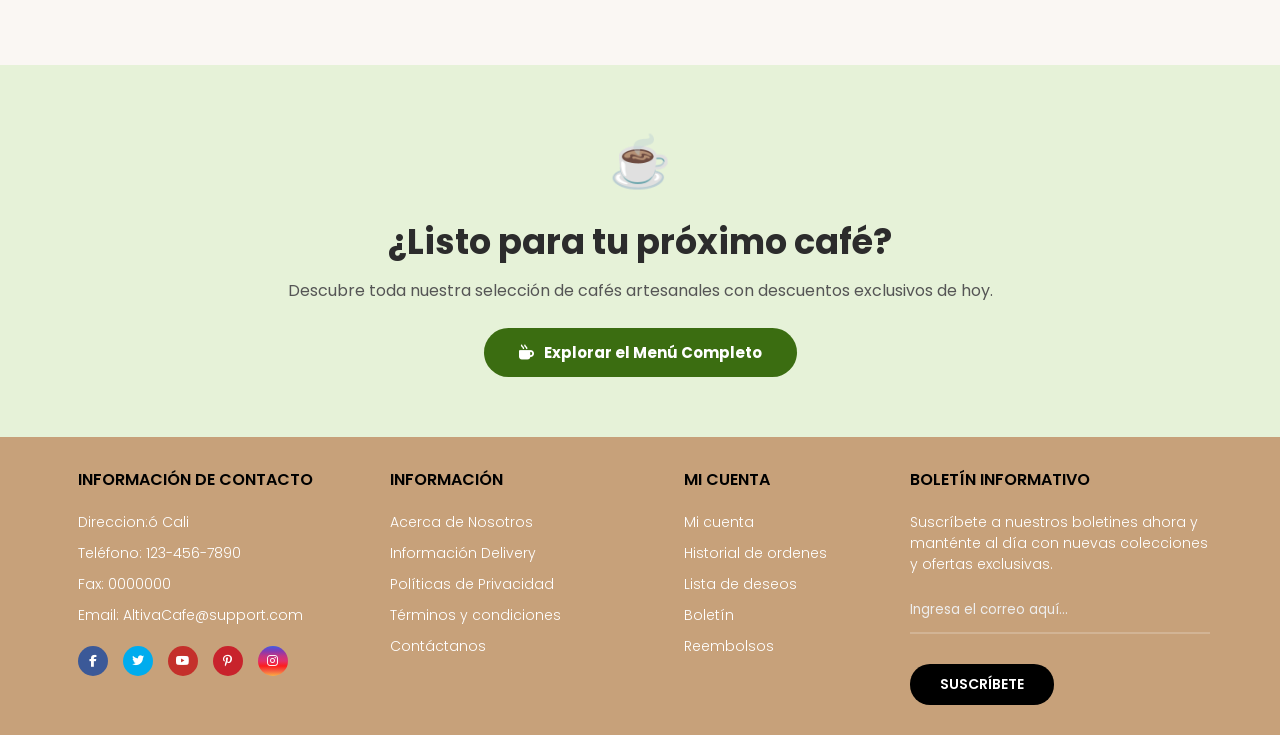
==== commit cd718504: "Subir" ====
--- a/index.html
+++ b/index.html
@@ -280,7 +280,7 @@
 					<div class="contact-info">
 						<p class="title-footer">Informaci&#243;n de Contacto</p>
 						<ul>
-							<li>Direccion&#243;Cali</li>
+							<li>Direccion:&#243; Cali</li>
 							<li>Tel&#233;fono: 123-456-7890</li>
 							<li>Fax: 0000000</li>
 							<li>Email: AltivaCafe@support.com</li>
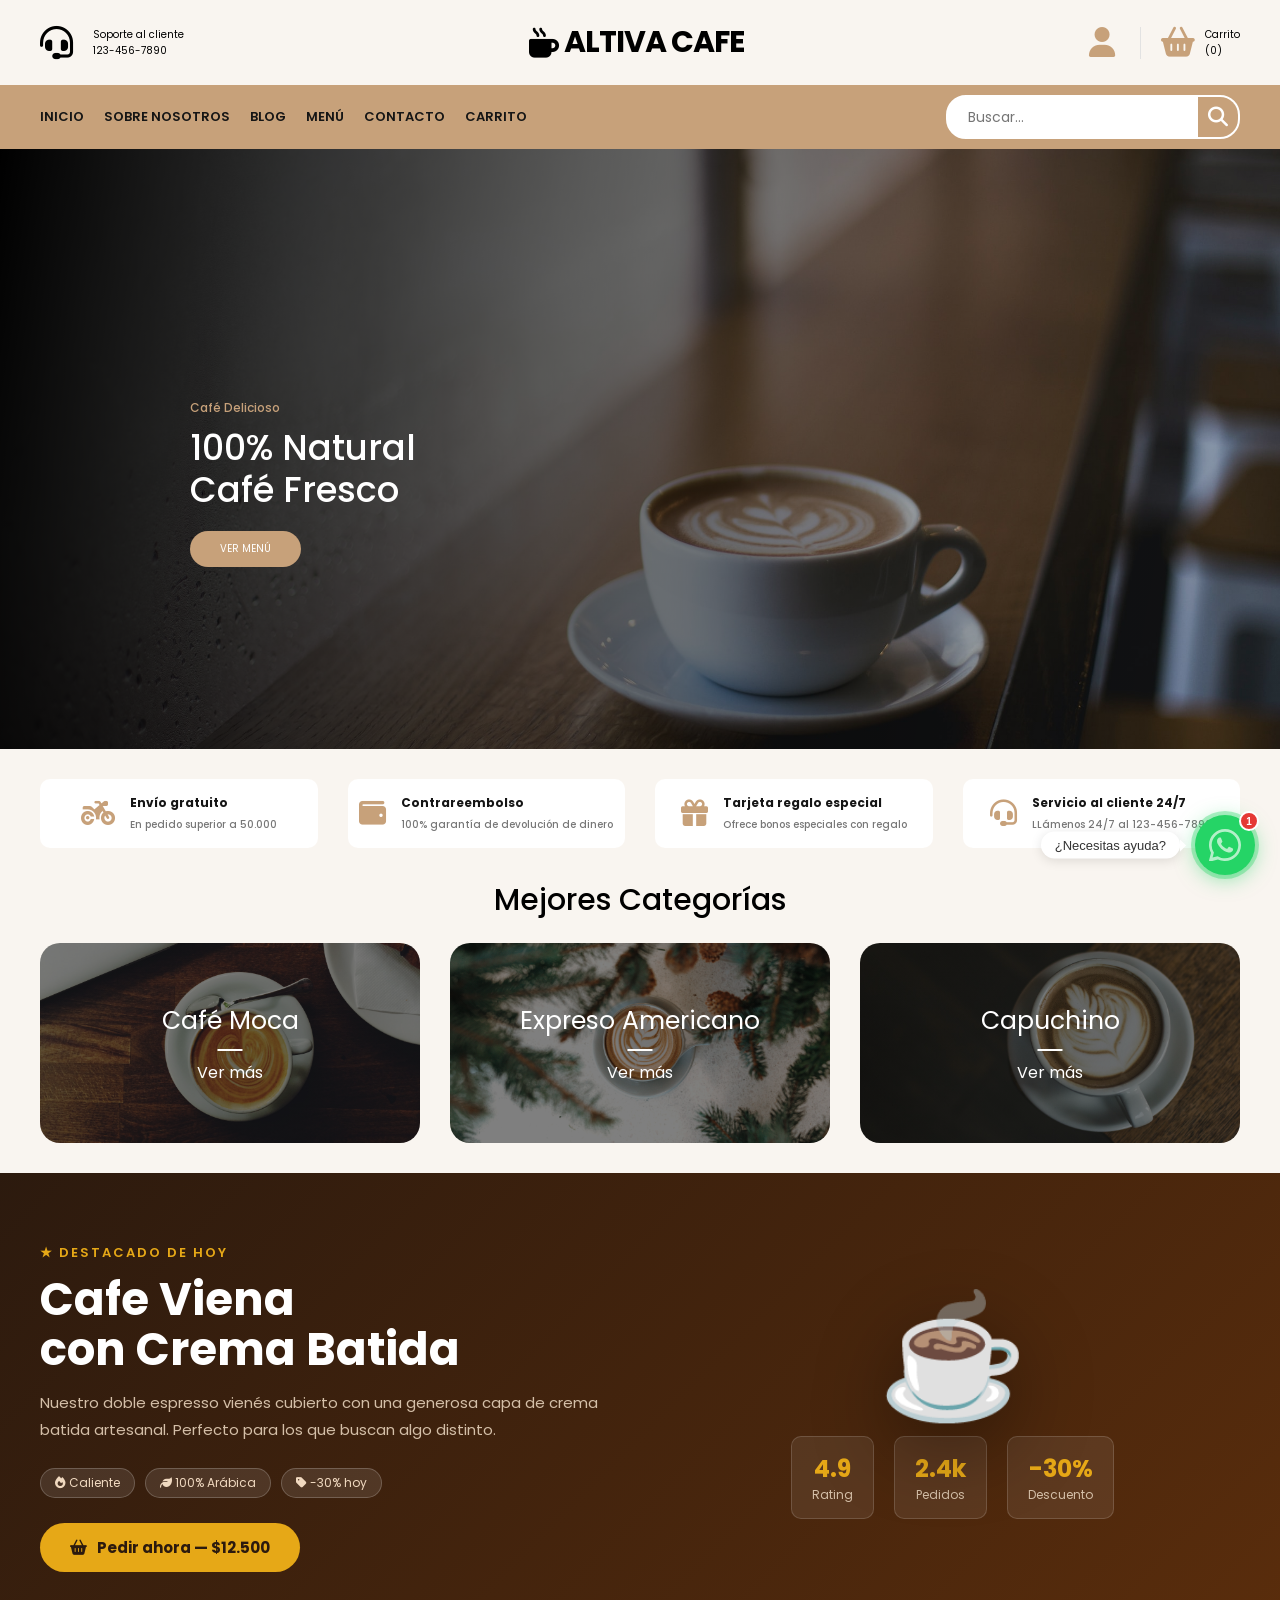
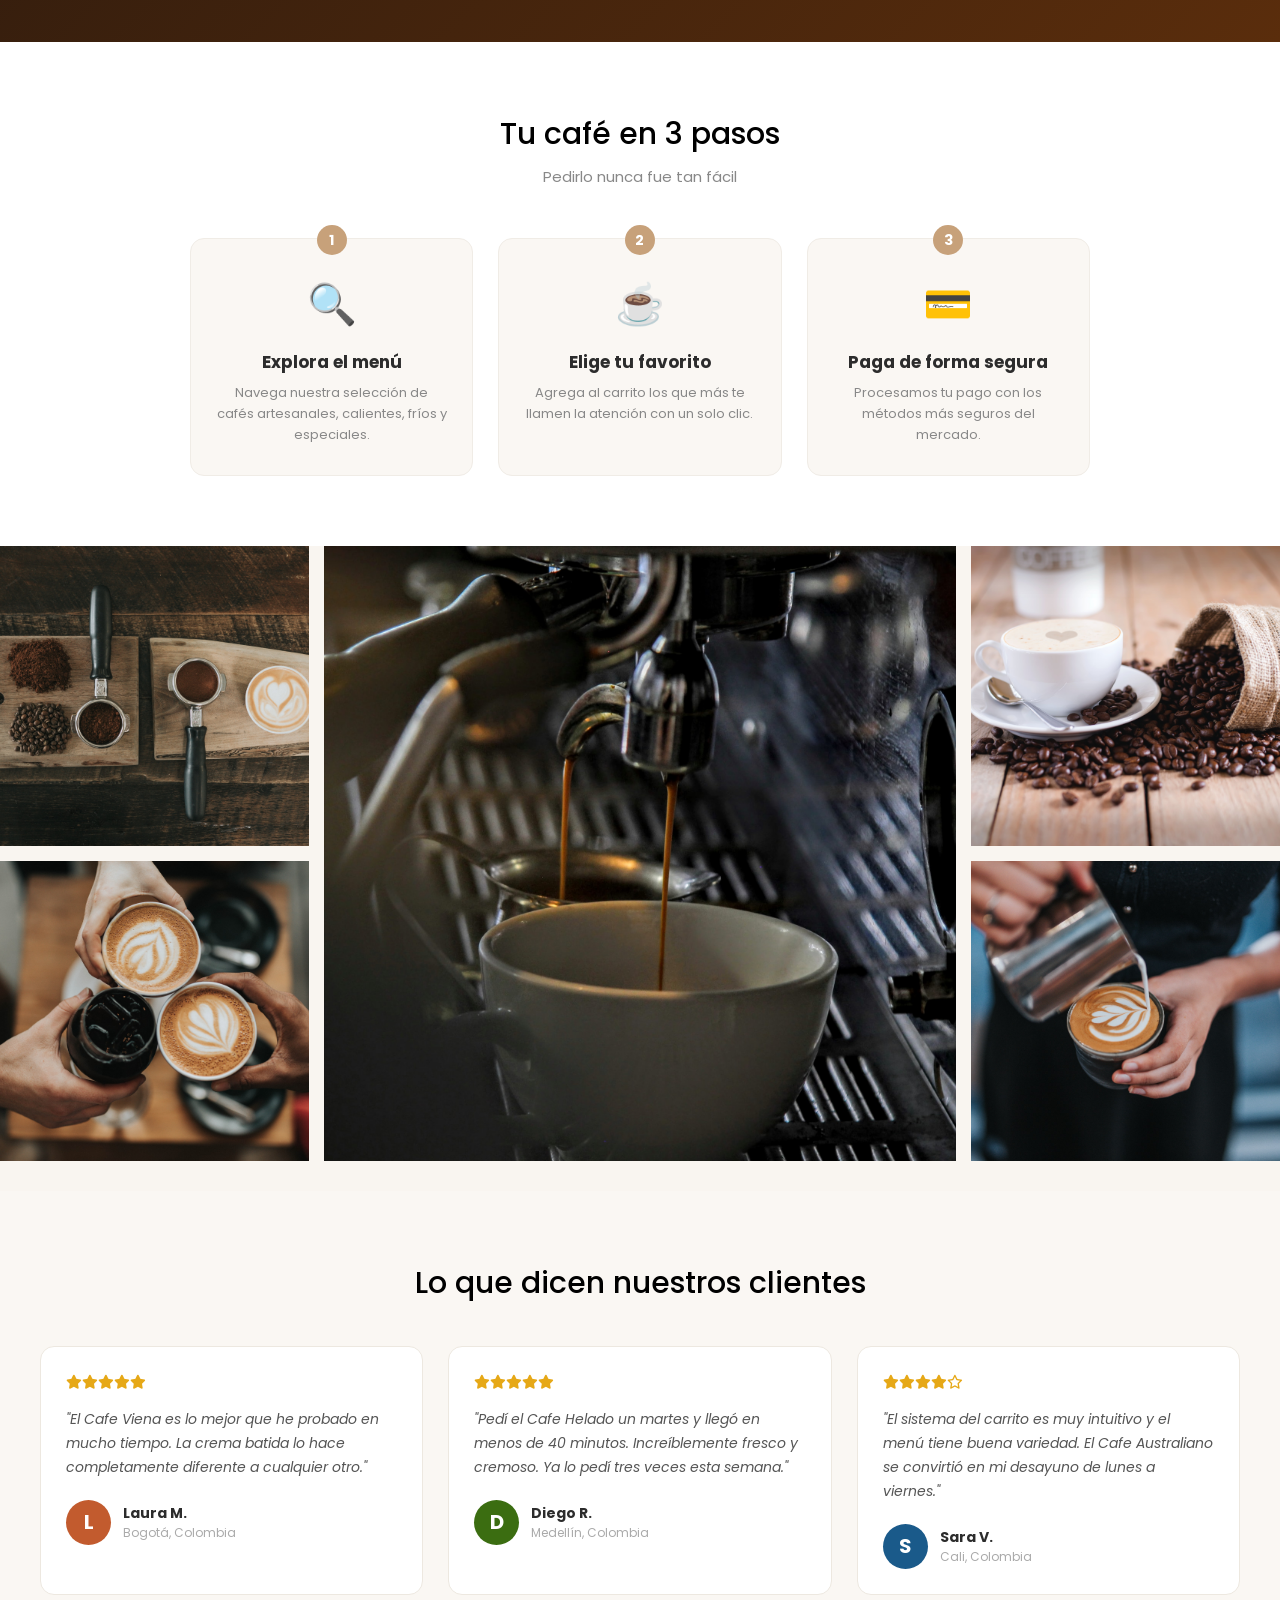
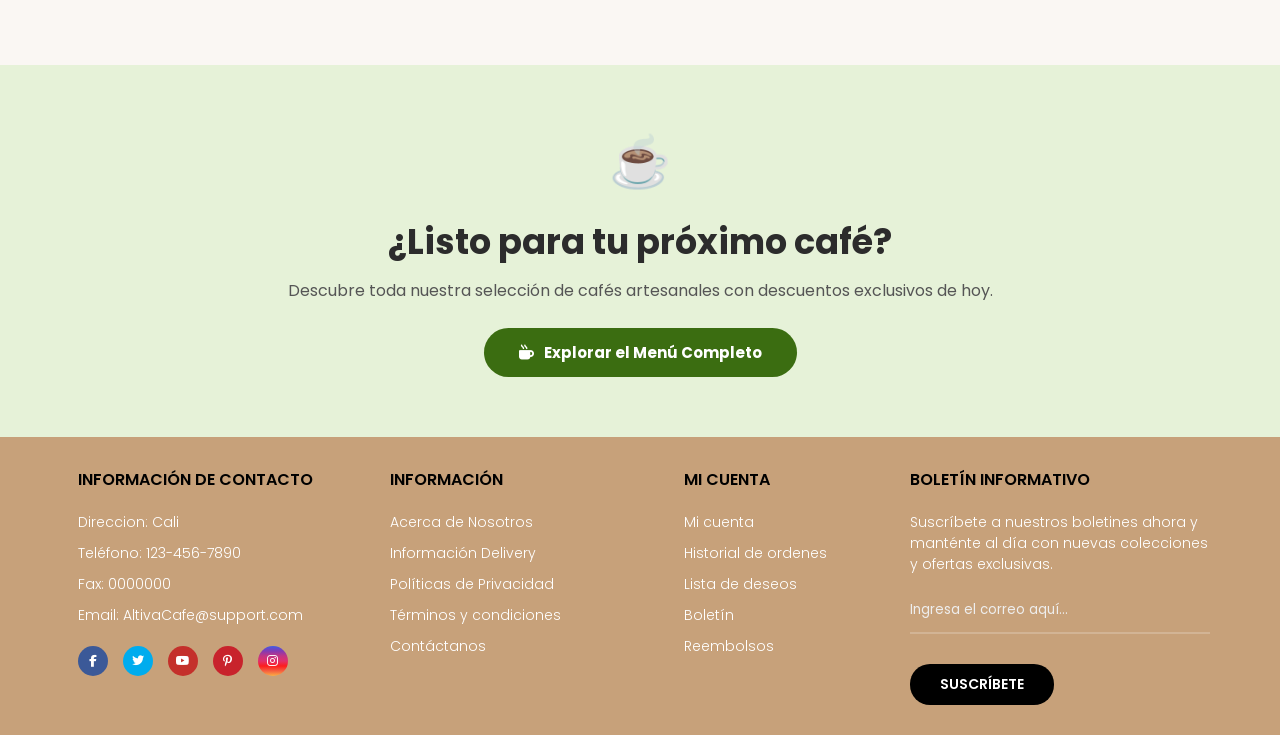
==== commit 070aafc1: "Subir" ====
--- a/index.html
+++ b/index.html
@@ -280,7 +280,7 @@
 					<div class="contact-info">
 						<p class="title-footer">Informaci&#243;n de Contacto</p>
 						<ul>
-							<li>Direccion:&#243; Cali</li>
+							<li>Direccion: Cali</li>
 							<li>Tel&#233;fono: 123-456-7890</li>
 							<li>Fax: 0000000</li>
 							<li>Email: AltivaCafe@support.com</li>
